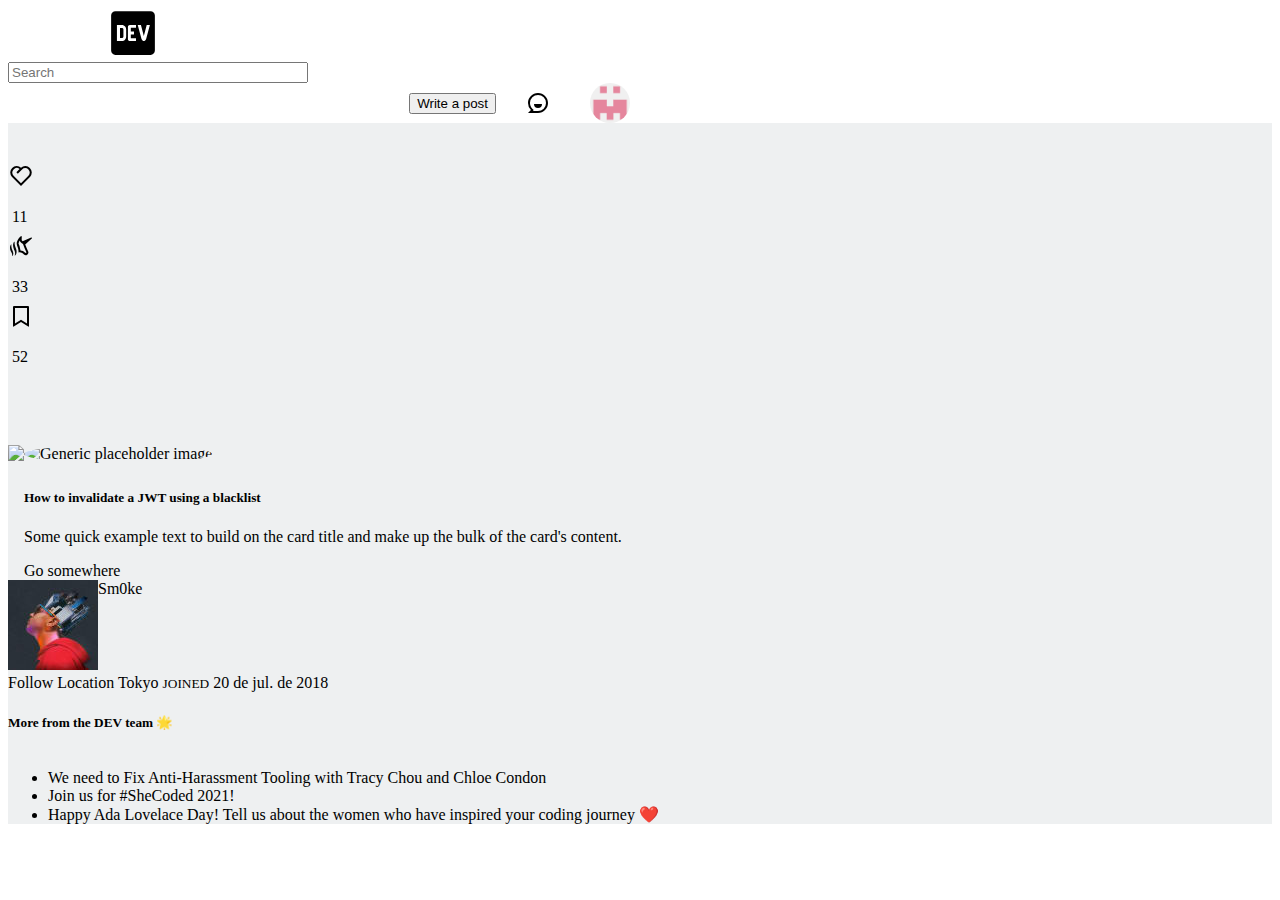
==== post.html @ 74542ca2 "IMPROVEMENT right aside post" ====
<!DOCTYPE html>
<html lang="en">
<head>
    <meta charset="UTF-8">
    <meta name="viewport" content="width=device-width, initial-scale=1.0">
    <link rel="stylesheet" href="https://cdn.jsdelivr.net/npm/bootstrap@4.6.0/dist/css/bootstrap.min.css" integrity="sha384-B0vP5xmATw1+K9KRQjQERJvTumQW0nPEzvF6L/Z6nronJ3oUOFUFpCjEUQouq2+l" crossorigin="anonymous">
    <link rel="stylesheet" href="css/style.css">
    <link  rel="icon"   href="assets/images/favicon.ico" type="image/png" />
    <link rel="stylesheet" href="https://pro.fontawesome.com/releases/v5.10.0/css/all.css" integrity="sha384-AYmEC3Yw5cVb3ZcuHtOA93w35dYTsvhLPVnYs9eStHfGJvOvKxVfELGroGkvsg+p" crossorigin="anonymous"/>
    
    
    <title>Document</title>
</head>
<body>
    <!-- Componente Card-->
    <!--<div class="card" style="width: 18rem;">
        <img src="..." class="card-img-top" alt="...">
        <div class="card-body">
        <h5 class="card-title">Card title</h5>
        <p class="card-text">Some quick example text to build on the card title and make up the bulk of the card's content.</p>
        <a href="#" class="btn btn-primary">Go somewhere</a>
        </div>     
    </div>    

    Componente nav horizontal

<ul class="nav justify-content-end">
    <li class="nav-item">
    <a class="nav-link active" href="#">Active</a>
</li>
<li class="nav-item">
    <a class="nav-link" href="#">Link</a>
</li>
<li class="nav-item">
    <a class="nav-link" href="#">Link</a>
</li>
<li class="nav-item">
    <a class="nav-link disabled" href="#" tabindex="-1" aria-disabled="true">Disabled</a>
</li>
</ul>  

    Para los botones

    <button type="button" class="btn btn-primary btn-lg">Large button</button>

    Para inside_post los hashtag #css #javascript. etc
    
    <span class="badge badge-primary">Primary</span>    
    <span class="badge badge-secondary">Secondary</span>
    <span class="badge badge-success">Success</span>
    <span class="badge badge-danger">Danger</span>


-->
    <header>
        <!-- Image and text -->
        <nav class="navbar navbar-light headercolor p-0">
            <a class="navbar-brand" href="index.html">
                <img src="assets/icons/devIcon.svg" width="50" height="50" class="d-inline-block align-top"  style="margin-left: 100px;" alt="">
            </a>
            <form class="form-inline "  style="margin-right: auto;">
                <input style="width:300px " class="form-control" type="search" placeholder="Search" aria-label="Search">
            </form>
            <form class=" righthead w-50 d-flex a-items-center jc-flex-end">
                <button type="button" class="btn btn-primary">Write a post</button><i class="fas fa-search mr-20" id="search-icon"></i>
                <img src="assets/icons/notifications.svg" class="mr-20" alt="">
                <i class="far fa-bell mr-20"></i>
                <img id="user-nav-img" class="b-radius-100 mr-20" src="assets/images/usuarioLogNav.webp" alt="" style="height: 40px; ">
                
            </form>
        </nav>
    </header>

    <div class="container-fluid bgcolor">
        <div class="row">

            <!--Left aside-->
            <div class=" d-none d-md-block  col-12  col-md-1 p-lg-3  bordercolor" id="left-aside2">
                <div class="card">   
                    <div class="card-body heart">
                        <img src="assets/icons/heart.svg">
                        <p style="margin-left: 3px;">11</p>
                    </div>
                    <div class="card-body unicorn">
                        <img src="assets/icons/unicorn.svg">
                        <p style="margin-left: 3px;">33</p>
                    </div>
                    <div class="card-body saved">
                        <img src="assets/icons/saved.svg">
                        <p style="margin-left: 3px;">52</p>
                    </div>
                    <div class="card-body dots">
                        <i class="fas fa-ellipsis-h"></i> 
                    </div>
                </div>
                
            </div>
            <!--END Left aside-->

            <!--Main-->
            <main class="col-12 col-md-9 col-lg-6 p-0" id="main">

                <div class="col-12 p-0">
                    <!--Top Nav-->

                    <!--END Top Nav-->

                    <!--CARDS-->
                    <a href="post.html">
                        <div class="col-12 d-flex p-0 p-md-2">
                            <div class="card d-flex w-100">
                                <img src="https://picsum.photos/200" class="card-img-top" style="max-height: 350px;">
                                <div class="card-body">
                                
                                        <div class="media mb-2">
                                            <img src="https://picsum.photos/seed/picsum/200/300" class="mr-2" alt="Generic placeholder image" style="width: 35px; height: 35px; border-radius: 50%;">
                                            <div class="media-body">
                                            <span style=" font-size: 0.02rem; display: block; margin-bottom: 5px;">Media heading</span>
                                            <span style=" font-size: 0.02rem; display: block; margin-bottom: 5px;">Media heading</span>
                                            <!-- <span style="margin-bottom: 5px;">Media heading</span>
                                            <p style=" font-size: 0.3rem;">Media heading</p> -->
                                            
                                            </div>
                                        </div>
                                    
                                    <h5 class="card-title">How to invalidate a JWT using a blacklist</h5>
                                    <p class="card-text">Some quick example text to build on the card title and make up the bulk of the card's content.</p>
                                    <a href="#" class="btn btn-primary">Go somewhere</a>
                                </div>     
                            </div>    
                        </div>
                    </a>
                    <!--END CARDS-->
                </div>

            </main>
            <!--ENDMain-->

            <!--Right aside-->
            <div class="pt-3 d-none d-lg-block col-lg-4" id="rightAside2">
                <div class="card rounded-sm">
                    <div class="bg-dark p-3 rounded-top"></div>
                    <div class="card-header">
                        <a class="d-flex">
                            <span class="mr-2 mb-4"> <img src="assets/images/usuarioPic.jpg" class="rounded-circle mw-100 mb-1" alt=""></span>
                            <span>Sm0ke</span> 
                        </a>
                    </div>
                    <div class="card-body">
                        <a href="#" class="btn btn-follow btn-md btn-block mb-2">Follow</a>
                        <span class="card-text d-block">Location</span>
                        <span class="card-text d-block">Tokyo</span>
                        <span class="card-text d-block"><small>JOINED</small></span>
                        <span class="card-text d-block">20 de jul. de 2018</span>
                    </div>
                </div>
                <div class="card mt-3">
                    <div class="card-header d-flex justify-content-between"> <h5 class="font-weight-bold">More from the DEV team 🌟</h5></div>
                    <div class="card-body pl-0 pr-0">
                        <ul class="list-group list-group-flush">
                            <li class="list-group-item">We need to Fix Anti-Harassment Tooling with Tracy Chou and Chloe Condon</li>
                            <li class="list-group-item">Join us for #SheCoded 2021!</li>
                            <li class="list-group-item">Happy Ada Lovelace Day! Tell us about the women who have inspired your coding journey ❤️</li>
                        </ul>
                    </div>
                    
                </div>
            </div>
            
            <!--END Right aside-->

        </div>
        

    </div>

    <script src="https://code.jquery.com/jquery-3.5.1.slim.min.js" integrity="sha384-DfXdz2htPH0lsSSs5nCTpuj/zy4C+OGpamoFVy38MVBnE+IbbVYUew+OrCXaRkfj" crossorigin="anonymous"></script>
    <script src="https://cdn.jsdelivr.net/npm/bootstrap@4.6.0/dist/js/bootstrap.bundle.min.js" integrity="sha384-Piv4xVNRyMGpqkS2by6br4gNJ7DXjqk09RmUpJ8jgGtD7zP9yug3goQfGII0yAns" crossorigin="anonymous"></script>
</body>
</html>
---- css/style.css ----
a {
  text-decoration: none;
  color: black;
}

a:hover {
  text-decoration: none;
  color: black;
}

.d-flex {
  display: -webkit-box;
  display: -ms-flexbox;
  display: flex;
}

.w-50 {
  width: 50%;
}

.a-items-center {
  -webkit-box-align: center;
      -ms-flex-align: center;
          align-items: center;
}

.jc-flex-end {
  -webkit-box-pack: end;
      -ms-flex-pack: end;
          justify-content: flex-end;
}

.b-radius-100 {
  border-radius: 100%;
}

#rightAside .card .right-boxes {
  background-color: #F9FAFA;
}

#rightAside .card .right-boxes .card-img {
  height: 115px;
  width: 115px;
}

.righthead {
  padding-right: 150px;
}

.righthead i {
  cursor: pointer;
  font-size: 25px;
  margin: 0 10px;
}

.righthead img {
  cursor: pointer;
  margin: 0 10px;
}

.headercolor {
  background-color: white;
}

.bgcolor {
  background: #EEF0F1;
}

.bordercolor {
  border: 1px solid #EEF0F1;
}

#left-aside .card {
  background-color: #EEF0F1;
  border: 1px solid #EEF0F1;
  margin-top: 40px;
}

#left-aside .card .card-body {
  padding: 0%;
}

#left-aside .card .card-body p {
  color: #323EBE;
  font-size: 1.5rem;
  margin-left: 20px;
}

#left-aside .list-group-item-action:hover {
  color: #3B49DF;
  border-radius: 7px;
  background-color: #E2E4E6;
}

#left-aside2 .card {
  margin-top: 40px;
  background-color: #EEF0F1;
  border-color: #EEF0F1;
}

#left-aside2 .card .card-body {
  height: 70px;
}

#left-aside2 .card .heart {
  margin-left: auto;
}

#left-aside2 .card .heart img:hover {
  color: red;
  border-radius: 50%;
  border-radius: 10px solid #cf5069;
  background-color: #cf5069;
  cursor: pointer;
}

#left-aside2 .card .unicorn {
  margin-left: auto;
}

#left-aside2 .card .unicorn img:hover {
  border-radius: 50%;
  background: -webkit-gradient(linear, left top, right top, from(#f4f4f4), color-stop(0%, rgba(33, 252, 223, 0.482528)));
  background: linear-gradient(90deg, #f4f4f4 0%, rgba(33, 252, 223, 0.482528) 0%);
  cursor: pointer;
}

#left-aside2 .card .saved {
  margin-left: auto;
}

#left-aside2 .card .saved img:hover {
  border-radius: 50%;
  background: -webkit-gradient(linear, left top, right top, from(#f4f4f4), color-stop(0%, rgba(33, 104, 252, 0.482528)));
  background: linear-gradient(90deg, #f4f4f4 0%, rgba(33, 104, 252, 0.482528) 0%);
  cursor: pointer;
}

#left-aside2 .card .dots {
  margin-left: auto;
  margin-right: 5px;
}

#left-aside2 .card .dots i:hover {
  border-radius: 50%;
  background: -webkit-gradient(linear, left top, right top, from(#f4f4f4), color-stop(0%, rgba(30, 36, 48, 0.266842)));
  background: linear-gradient(90deg, #f4f4f4 0%, rgba(30, 36, 48, 0.266842) 0%);
  cursor: pointer;
}
/*# sourceMappingURL=style.css.map */
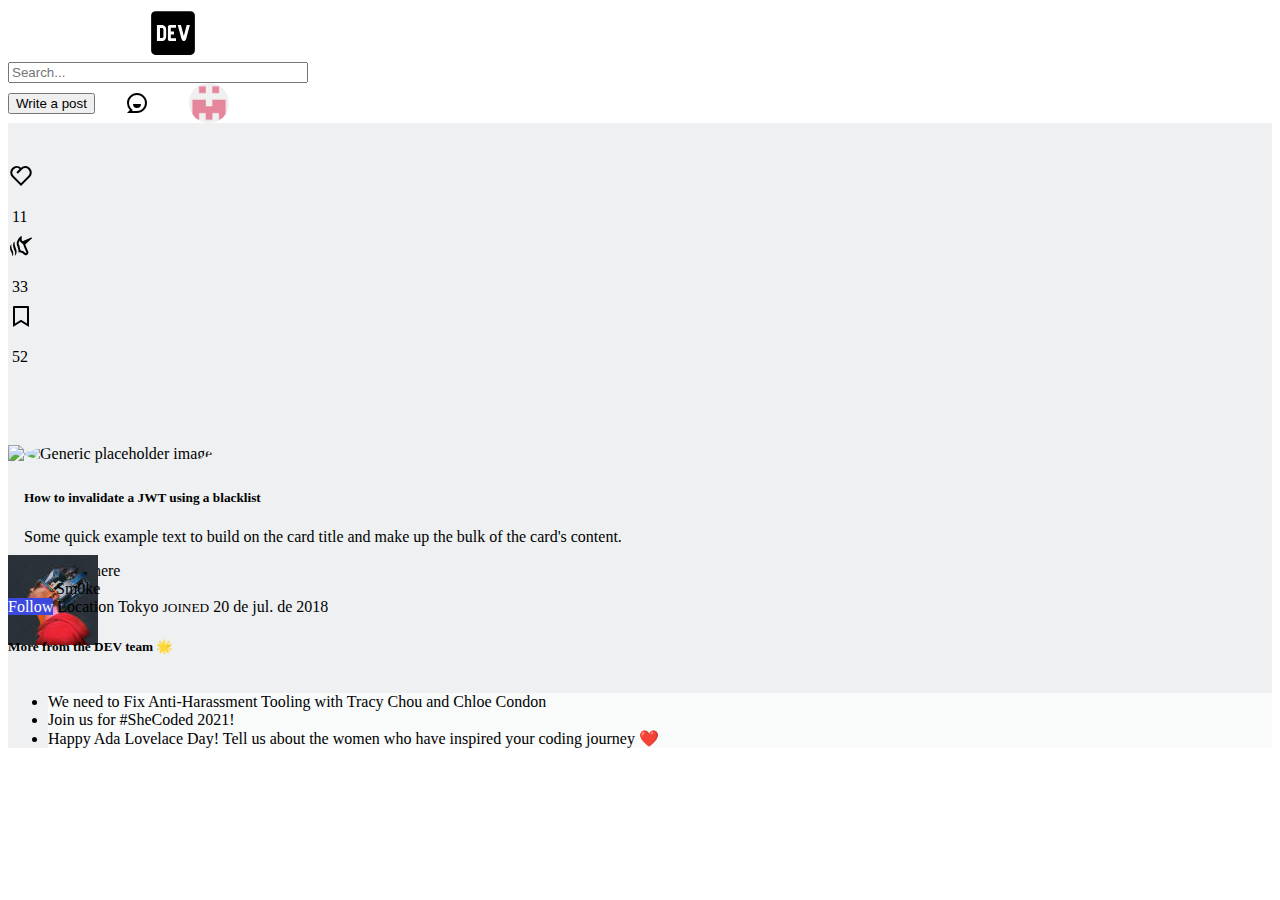
==== commit c3986a60: "Se corrigen margenes del navbar, tamaños del main y asides" ====
--- a/post.html
+++ b/post.html
@@ -9,63 +9,25 @@
     <link rel="stylesheet" href="https://pro.fontawesome.com/releases/v5.10.0/css/all.css" integrity="sha384-AYmEC3Yw5cVb3ZcuHtOA93w35dYTsvhLPVnYs9eStHfGJvOvKxVfELGroGkvsg+p" crossorigin="anonymous"/>
     
     
-    <title>Document</title>
+    <title>DEV Community 🧑‍💻👩‍💻</title>
 </head>
 <body>
-    <!-- Componente Card-->
-    <!--<div class="card" style="width: 18rem;">
-        <img src="..." class="card-img-top" alt="...">
-        <div class="card-body">
-        <h5 class="card-title">Card title</h5>
-        <p class="card-text">Some quick example text to build on the card title and make up the bulk of the card's content.</p>
-        <a href="#" class="btn btn-primary">Go somewhere</a>
-        </div>     
-    </div>    
 
-    Componente nav horizontal
-
-<ul class="nav justify-content-end">
-    <li class="nav-item">
-    <a class="nav-link active" href="#">Active</a>
-</li>
-<li class="nav-item">
-    <a class="nav-link" href="#">Link</a>
-</li>
-<li class="nav-item">
-    <a class="nav-link" href="#">Link</a>
-</li>
-<li class="nav-item">
-    <a class="nav-link disabled" href="#" tabindex="-1" aria-disabled="true">Disabled</a>
-</li>
-</ul>  
-
-    Para los botones
-
-    <button type="button" class="btn btn-primary btn-lg">Large button</button>
-
-    Para inside_post los hashtag #css #javascript. etc
-    
-    <span class="badge badge-primary">Primary</span>    
-    <span class="badge badge-secondary">Secondary</span>
-    <span class="badge badge-success">Success</span>
-    <span class="badge badge-danger">Danger</span>
-
-
--->
     <header>
         <!-- Image and text -->
         <nav class="navbar navbar-light headercolor p-0">
             <a class="navbar-brand" href="index.html">
-                <img src="assets/icons/devIcon.svg" width="50" height="50" class="d-inline-block align-top"  style="margin-left: 100px;" alt="">
+                <i class="fas fa-bars mt-3 ml-3 mr-3 d-md-none"></i>
+                <img src="assets/icons/devIcon.svg" width="50" height="50" class="d-inline-block align-top" alt="">
             </a>
-            <form class="form-inline "  style="margin-right: auto;">
-                <input style="width:300px " class="form-control" type="search" placeholder="Search" aria-label="Search">
+            <form class="form-inline mr-auto d-none d-md-block">
+                <input  class="form-control" style="width: 300px;" type="search" placeholder="Search..." aria-label="Search">
             </form>
-            <form class=" righthead w-50 d-flex a-items-center jc-flex-end">
-                <button type="button" class="btn btn-primary">Write a post</button><i class="fas fa-search mr-20" id="search-icon"></i>
+            <form class=" righthead d-flex a-items-center">
+                <button type="button" class="btn btn-primary d-none d-md-block">Write a post</button><i class="fas fa-search  d-md-none mr-20" id="search-icon"></i>
                 <img src="assets/icons/notifications.svg" class="mr-20" alt="">
                 <i class="far fa-bell mr-20"></i>
-                <img id="user-nav-img" class="b-radius-100 mr-20" src="assets/images/usuarioLogNav.webp" alt="" style="height: 40px; ">
+                <img id="user-nav-img" class="b-radius-100 mr-20" src="assets/images/usuarioLogNav.webp" alt="" style="height: 40px;">
                 
             </form>
         </nav>
@@ -75,7 +37,7 @@
         <div class="row">
 
             <!--Left aside-->
-            <div class=" d-none d-md-block  col-12  col-md-1 p-lg-3  bordercolor" id="left-aside2">
+            <div class=" d-none d-md-block  col-12  text-right col-md-1 offset-lg-1 p-lg-2  bordercolor" id="left-aside2">
                 <div class="card">   
                     <div class="card-body heart">
                         <img src="assets/icons/heart.svg">
@@ -137,7 +99,7 @@
             <!--ENDMain-->
 
             <!--Right aside-->
-            <div class="pt-3 d-none d-lg-block col-lg-4" id="rightAside2">
+            <div class="pt-3 d-none d-lg-block col-lg-3" id="rightAside2">
                 <div class="card rounded-sm">
                     <div class="bg-dark p-3 rounded-top"></div>
                     <div class="card-header">
--- a/css/style.css
+++ b/css/style.css
@@ -34,17 +34,82 @@
   border-radius: 100%;
 }
 
-#rightAside .card .right-boxes {
+#rightAside {
+  max-width: 333px;
+}
+
+#rightAside .card .h-hover:hover {
+  color: #3B49DF;
+}
+
+#rightAside .card .card-header {
   background-color: #F9FAFA;
 }
 
-#rightAside .card .right-boxes .card-img {
-  height: 115px;
-  width: 115px;
-}
-
-.righthead {
-  padding-right: 150px;
+#rightAside .card .card-header a:hover {
+  color: #3B49DF;
+  background-color: white;
+}
+
+#rightAside .card .card-body ul li {
+  background-color: #F9FAFA;
+}
+
+#rightAside .card .card-body ul li:hover {
+  color: #3B49DF;
+  background-color: white;
+}
+
+#rightAside .card .card-body ul li span {
+  font-size: smaller;
+  display: block;
+  margin-top: 3px;
+}
+
+#rightAside .card .card-body ul li span button {
+  background-color: #3B49DF;
+  border-color: #3B49DF;
+  color: #F9FAFA;
+  border-radius: 5px;
+  font-size: 0.875rem;
+}
+
+#rightAside .card .btn-share {
+  background-color: #3B49DF;
+  color: white;
+}
+
+#rightAside .card .btn-see {
+  background-color: #D2D6DB;
+}
+
+#rightAside .card .card-footer {
+  background-color: #F9FAFA;
+}
+
+#rightAside2 .card .card-header {
+  border-bottom: 0px;
+}
+
+#rightAside2 .card .card-header a span:nth-child(1) {
+  width: 48px;
+  height: 32px;
+  margin-top: -25px;
+}
+
+#rightAside2 .card .card-body ul li {
+  background-color: #F9FAFA;
+}
+
+#rightAside2 .card .card-body ul li:hover {
+  color: #3B49DF;
+  background-color: white;
+}
+
+#rightAside2 .card .card-body .btn-follow {
+  background-color: #3B49DF;
+  color: white;
+  margin-top: -25px;
 }
 
 .righthead i {
@@ -60,6 +125,33 @@
 
 .headercolor {
   background-color: white;
+}
+
+@media only screen and (min-width: 1024px) {
+  header nav a img {
+    margin-left: 70px;
+  }
+  header nav form.righthead {
+    padding-right: 30px;
+  }
+}
+
+@media only screen and (min-width: 1200px) {
+  header nav a img {
+    margin-left: 140px;
+  }
+  header nav form.righthead {
+    margin-right: 100px;
+  }
+}
+
+@media only screen and (min-width: 1500px) {
+  header nav a img {
+    margin-left: 190px;
+  }
+  header nav form.righthead {
+    margin-right: 190px;
+  }
 }
 
 .bgcolor {
@@ -147,4 +239,64 @@
   background: linear-gradient(90deg, #f4f4f4 0%, rgba(30, 36, 48, 0.266842) 0%);
   cursor: pointer;
 }
+
+footer {
+  padding: 100px 0px;
+  margin-top: 20px;
+  display: none;
+  background-color: #D8DBDF;
+  position: relative;
+  -webkit-box-sizing: border-box;
+          box-sizing: border-box;
+  text-align: center;
+  font-family: -apple-system, BlinkMacSystemFont, 'Segoe UI', Roboto, Helvetica, Arial, sans-serif, 'Apple Color Emoji', 'Segoe UI Emoji', 'Segoe UI Symbol';
+}
+
+footer div {
+  display: -webkit-box;
+  display: -ms-flexbox;
+  display: flex;
+  -webkit-box-orient: horizontal;
+  -webkit-box-direction: normal;
+      -ms-flex-direction: row;
+          flex-direction: row;
+  -webkit-box-pack: center;
+      -ms-flex-pack: center;
+          justify-content: center;
+}
+
+footer div a {
+  color: #363D44;
+  margin: 3px 6px;
+  text-decoration: none;
+}
+
+footer div p {
+  color: #4D5760;
+}
+
+footer div p b {
+  color: #363D44;
+}
+
+.footer-nav {
+  color: black;
+  font-size: 18px;
+  margin: 0 auto;
+}
+
+.footer-social-media {
+  padding-top: 20px;
+}
+
+.footer-social-media svg:hover {
+  fill: #4D5760;
+}
+
+.perezoso {
+  position: absolute;
+  width: 52px;
+  top: -2px;
+  right: 38px;
+}
 /*# sourceMappingURL=style.css.map */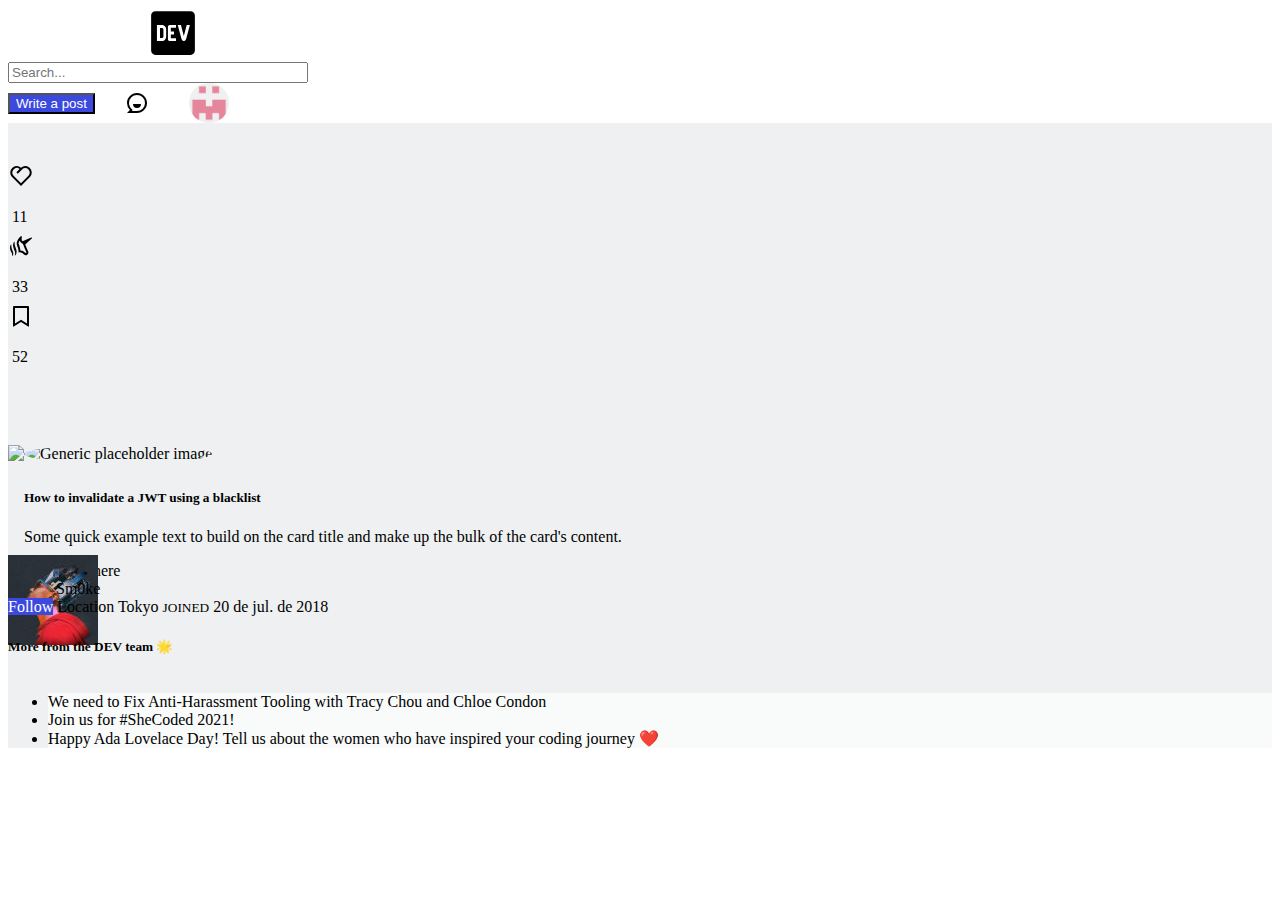
==== commit 7266d041: "ADD footer y estilos" ====
--- a/post.html
+++ b/post.html
@@ -135,6 +135,45 @@
         
 
     </div>
+    <footer>
+        <div id="first-div">
+            <a href="">Home</a>
+            <a href="">Reading List</a>
+            <a href="">Listings</a>
+            <a href="">Podcasts</a>
+            <a href="">Videos</a>
+            <a href="">Tags</a>
+            <a href="">Code of Conduct</a>
+            <a href="">FAQ</a>
+        </div>
+        <div>
+            <a href="">DEV Shop</a>
+            <a href="">Sponsors</a>
+            <a href="">About</a>
+            <a href="">Privacy policy</a>
+            <a href="">Terms of use</a>
+            <a href="">Contact</a>
+            <a href="">Write a post</a>
+        </div> <!--Social media seccion-->
+        <div class="social-media">
+            <img src="assets/icons/twitter.svg" alt="">
+            <img src="assets/icons/facebook.svg" alt="">
+            <img src="assets/icons/github.svg" alt="">
+            <img src="assets/icons/instagram.svg" alt="">
+            <img src="assets/icons/twitch.svg" alt="">
+        </div>
+        <div>
+            <p><b>DEV Community</b> – A constructive and inclusive social network for software developers. With you every step of your journey.</p>
+        </div>
+        <div>
+            <p>Built on <b>Forem</b> — the <b>open source</b> software that powers <b>DEV</b> and other inclusive communities.</p>
+        </div>
+        <div><p>Made with love and <b>Ruby on Rails</b>. DEV Community © 2016 - 2021.</p></div>
+        <div> <!--Imagenes del footer-->
+            <img src="assets/images/hojita.svg" alt="">
+        </div>
+        <img class="perezoso" src="assets/images/footerPerezoso.png" alt="">
+    </footer>
 
     <script src="https://code.jquery.com/jquery-3.5.1.slim.min.js" integrity="sha384-DfXdz2htPH0lsSSs5nCTpuj/zy4C+OGpamoFVy38MVBnE+IbbVYUew+OrCXaRkfj" crossorigin="anonymous"></script>
     <script src="https://cdn.jsdelivr.net/npm/bootstrap@4.6.0/dist/js/bootstrap.bundle.min.js" integrity="sha384-Piv4xVNRyMGpqkS2by6br4gNJ7DXjqk09RmUpJ8jgGtD7zP9yug3goQfGII0yAns" crossorigin="anonymous"></script>
--- a/css/style.css
+++ b/css/style.css
@@ -79,8 +79,16 @@
   color: white;
 }
 
+#rightAside .card .btn-share:hover {
+  background-color: #323EBE;
+}
+
 #rightAside .card .btn-see {
   background-color: #D2D6DB;
+}
+
+#rightAside .card .btn-see:hover {
+  background-color: #a2acb4;
 }
 
 #rightAside .card .card-footer {
@@ -110,6 +118,15 @@
   background-color: #3B49DF;
   color: white;
   margin-top: -25px;
+}
+
+.righthead button {
+  background-color: #3B49DF;
+  color: white;
+}
+
+.righthead button:hover {
+  background-color: #323EBE;
 }
 
 .righthead i {
@@ -238,6 +255,48 @@
   background: -webkit-gradient(linear, left top, right top, from(#f4f4f4), color-stop(0%, rgba(30, 36, 48, 0.266842)));
   background: linear-gradient(90deg, #f4f4f4 0%, rgba(30, 36, 48, 0.266842) 0%);
   cursor: pointer;
+}
+
+.select-button {
+  width: 80px;
+  height: 40px;
+  font-size: 1rem;
+  border-radius: 5px;
+  border: solid 1px lightgray;
+  padding: 5px;
+}
+
+#second-navbar {
+  width: 1000px;
+  color: #4D5760;
+}
+
+#second-navbar button {
+  margin: 0px 3px;
+  border: none;
+  width: 60px;
+  height: 40px;
+  border-radius: 5px 5px 0px 0px;
+  font-size: 1rem;
+  -webkit-transition-duration: 0.5s;
+          transition-duration: 0.5s;
+}
+
+#second-navbar button:first-child {
+  border-bottom: solid 3px #323EBE;
+}
+
+#second-navbar button:first-child:hover {
+  border-bottom: solid 3px #323EBE;
+}
+
+#second-navbar button:hover {
+  color: black;
+  background-color: #E1D3FF;
+  cursor: pointer;
+  -webkit-transition-duration: 0.5s;
+          transition-duration: 0.5s;
+  color: #323EBE;
 }
 
 footer {
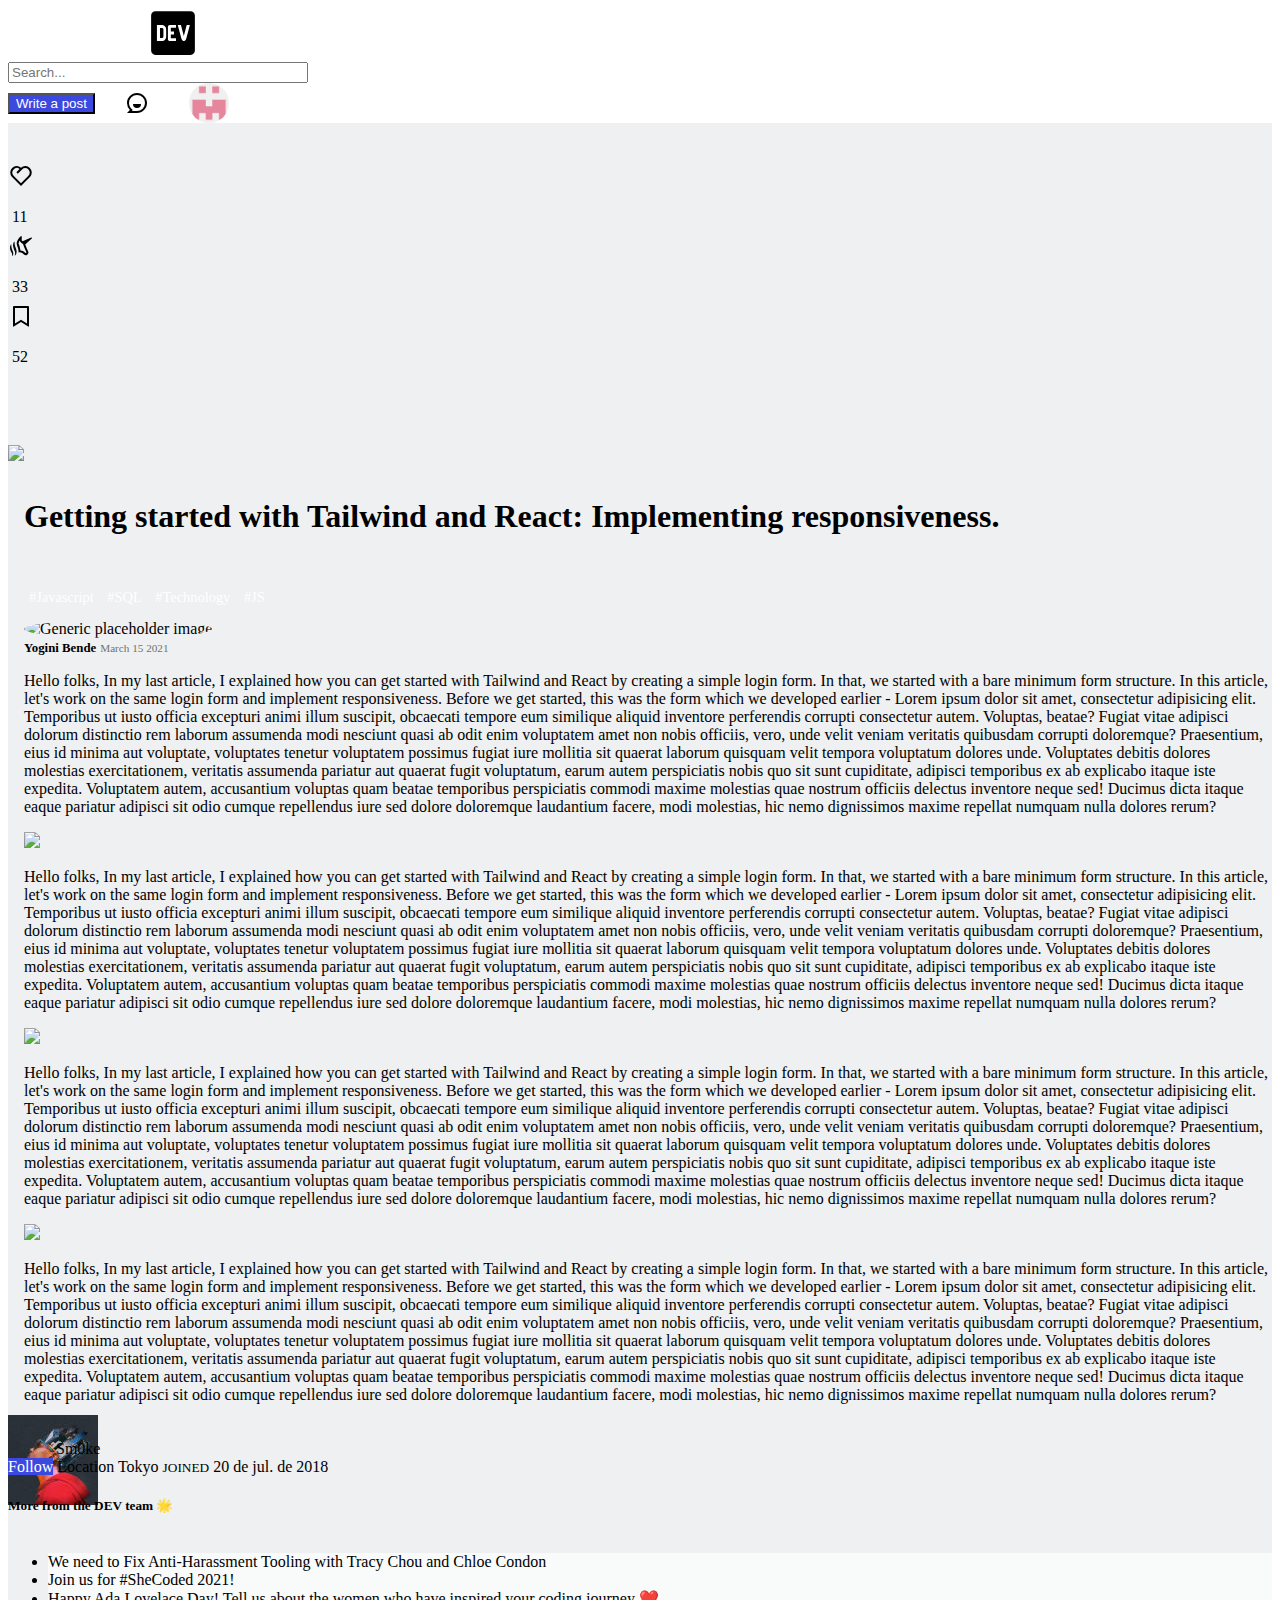
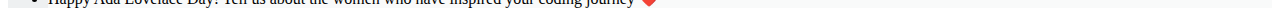
==== commit 41bd5e7c: "Se agregan cambios restantes del card" ====
--- a/post.html
+++ b/post.html
@@ -71,27 +71,70 @@
                     <a href="post.html">
                         <div class="col-12 d-flex p-0 p-md-2">
                             <div class="card d-flex w-100">
-                                <img src="https://picsum.photos/200" class="card-img-top" style="max-height: 350px;">
+                                <img src="https://picsum.photos/800/350" class="card-img-top" style="max-height: 350px;">
                                 <div class="card-body">
                                 
-                                        <div class="media mb-2">
-                                            <img src="https://picsum.photos/seed/picsum/200/300" class="mr-2" alt="Generic placeholder image" style="width: 35px; height: 35px; border-radius: 50%;">
-                                            <div class="media-body">
-                                            <span style=" font-size: 0.02rem; display: block; margin-bottom: 5px;">Media heading</span>
-                                            <span style=" font-size: 0.02rem; display: block; margin-bottom: 5px;">Media heading</span>
-                                            <!-- <span style="margin-bottom: 5px;">Media heading</span>
-                                            <p style=" font-size: 0.3rem;">Media heading</p> -->
+                                        
+                                    
+                                    <h5 class="card-title pl-5" style="font-size: 2rem;"><b>Getting started with Tailwind and React: Implementing responsiveness.</b></h5>
+                                    <p class="card-text gray-text pl-5" style="font-size: 0.9rem;"><span class="tag-button bg-danger">#Javascript</span> <span class="tag-button bg-dark">#SQL</span> <span class="tag-button bg-success">#Technology</span> <span class="tag-button bg-warning">#JS</span></p>
+
+                                    <div class="media mb-2">
+                                        <img src="https://picsum.photos/seed/picsum/200/300" class="mr-2" alt="Generic placeholder image" style="width: 35px; height: 35px; border-radius: 50%;">
+                                        <div class="media-body">
+                                            <span style=" font-size: 0.8rem;; margin-bottom: 4px;"><b>Yogini Bende</b></span>
+                                            <span class="gray-text" style=" font-size: 0.7rem;  margin-bottom: 5px;">March 15 2021</span>
+
+                                            <p class="mt-5 d-flex text-justify">
+                                                Hello folks,
+
+                                                In my last article, I explained how you can get started with Tailwind and React by creating a simple login form. In that, we started with a bare minimum form structure. In this article, let's work on the same login form and implement responsiveness.
+
+                                                Before we get started, this was the form which we developed earlier -
+                                                Lorem ipsum dolor sit amet, consectetur adipisicing elit. Temporibus ut iusto officia excepturi animi illum suscipit, obcaecati tempore eum similique aliquid inventore perferendis corrupti consectetur autem. Voluptas, beatae? Fugiat vitae adipisci dolorum distinctio rem laborum assumenda modi nesciunt quasi ab odit enim voluptatem amet non nobis officiis, vero, unde velit veniam veritatis quibusdam corrupti doloremque? Praesentium, eius id minima aut voluptate, voluptates tenetur voluptatem possimus fugiat iure mollitia sit quaerat laborum quisquam velit tempora voluptatum dolores unde. Voluptates debitis dolores molestias exercitationem, veritatis assumenda pariatur aut quaerat fugit voluptatum, earum autem perspiciatis nobis quo sit sunt cupiditate, adipisci temporibus ex ab explicabo itaque iste expedita. Voluptatem autem, accusantium voluptas quam beatae temporibus perspiciatis commodi maxime molestias quae nostrum officiis delectus inventore neque sed! Ducimus dicta itaque eaque pariatur adipisci sit odio cumque repellendus iure sed dolore doloremque laudantium facere, modi molestias, hic nemo dignissimos maxime repellat numquam nulla dolores rerum?
+                                            </p>
+                                            <img src="https://picsum.photos/800/351" class="card-img-top" style="max-height: 350px;">
+
+                                            <p class="mt-5 d-flex text-justify">
+                                                Hello folks,
+
+                                                In my last article, I explained how you can get started with Tailwind and React by creating a simple login form. In that, we started with a bare minimum form structure. In this article, let's work on the same login form and implement responsiveness.
+
+                                                Before we get started, this was the form which we developed earlier -
+                                                Lorem ipsum dolor sit amet, consectetur adipisicing elit. Temporibus ut iusto officia excepturi animi illum suscipit, obcaecati tempore eum similique aliquid inventore perferendis corrupti consectetur autem. Voluptas, beatae? Fugiat vitae adipisci dolorum distinctio rem laborum assumenda modi nesciunt quasi ab odit enim voluptatem amet non nobis officiis, vero, unde velit veniam veritatis quibusdam corrupti doloremque? Praesentium, eius id minima aut voluptate, voluptates tenetur voluptatem possimus fugiat iure mollitia sit quaerat laborum quisquam velit tempora voluptatum dolores unde. Voluptates debitis dolores molestias exercitationem, veritatis assumenda pariatur aut quaerat fugit voluptatum, earum autem perspiciatis nobis quo sit sunt cupiditate, adipisci temporibus ex ab explicabo itaque iste expedita. Voluptatem autem, accusantium voluptas quam beatae temporibus perspiciatis commodi maxime molestias quae nostrum officiis delectus inventore neque sed! Ducimus dicta itaque eaque pariatur adipisci sit odio cumque repellendus iure sed dolore doloremque laudantium facere, modi molestias, hic nemo dignissimos maxime repellat numquam nulla dolores rerum?
+                                            </p>
+                                            <img src="https://picsum.photos/800/352" class="card-img-top" style="max-height: 350px;">
+
+                                            <p class="mt-5 d-flex text-justify">
+                                                Hello folks,
+
+                                                In my last article, I explained how you can get started with Tailwind and React by creating a simple login form. In that, we started with a bare minimum form structure. In this article, let's work on the same login form and implement responsiveness.
+
+                                                Before we get started, this was the form which we developed earlier -
+                                                Lorem ipsum dolor sit amet, consectetur adipisicing elit. Temporibus ut iusto officia excepturi animi illum suscipit, obcaecati tempore eum similique aliquid inventore perferendis corrupti consectetur autem. Voluptas, beatae? Fugiat vitae adipisci dolorum distinctio rem laborum assumenda modi nesciunt quasi ab odit enim voluptatem amet non nobis officiis, vero, unde velit veniam veritatis quibusdam corrupti doloremque? Praesentium, eius id minima aut voluptate, voluptates tenetur voluptatem possimus fugiat iure mollitia sit quaerat laborum quisquam velit tempora voluptatum dolores unde. Voluptates debitis dolores molestias exercitationem, veritatis assumenda pariatur aut quaerat fugit voluptatum, earum autem perspiciatis nobis quo sit sunt cupiditate, adipisci temporibus ex ab explicabo itaque iste expedita. Voluptatem autem, accusantium voluptas quam beatae temporibus perspiciatis commodi maxime molestias quae nostrum officiis delectus inventore neque sed! Ducimus dicta itaque eaque pariatur adipisci sit odio cumque repellendus iure sed dolore doloremque laudantium facere, modi molestias, hic nemo dignissimos maxime repellat numquam nulla dolores rerum?
+                                            </p>
+                                            <img src="https://picsum.photos/800/354" class="card-img-top" style="max-height: 350px;">
+
+                                            <p class="mt-5 d-flex text-justify">
+                                                Hello folks,
+
+                                                In my last article, I explained how you can get started with Tailwind and React by creating a simple login form. In that, we started with a bare minimum form structure. In this article, let's work on the same login form and implement responsiveness.
+
+                                                Before we get started, this was the form which we developed earlier -
+                                                Lorem ipsum dolor sit amet, consectetur adipisicing elit. Temporibus ut iusto officia excepturi animi illum suscipit, obcaecati tempore eum similique aliquid inventore perferendis corrupti consectetur autem. Voluptas, beatae? Fugiat vitae adipisci dolorum distinctio rem laborum assumenda modi nesciunt quasi ab odit enim voluptatem amet non nobis officiis, vero, unde velit veniam veritatis quibusdam corrupti doloremque? Praesentium, eius id minima aut voluptate, voluptates tenetur voluptatem possimus fugiat iure mollitia sit quaerat laborum quisquam velit tempora voluptatum dolores unde. Voluptates debitis dolores molestias exercitationem, veritatis assumenda pariatur aut quaerat fugit voluptatum, earum autem perspiciatis nobis quo sit sunt cupiditate, adipisci temporibus ex ab explicabo itaque iste expedita. Voluptatem autem, accusantium voluptas quam beatae temporibus perspiciatis commodi maxime molestias quae nostrum officiis delectus inventore neque sed! Ducimus dicta itaque eaque pariatur adipisci sit odio cumque repellendus iure sed dolore doloremque laudantium facere, modi molestias, hic nemo dignissimos maxime repellat numquam nulla dolores rerum?
+                                            </p>
+                                            <img src="https://picsum.photos/800/349" class="card-img-top" style="max-height: 350px;">
                                             
-                                            </div>
+                                           
+                                            
                                         </div>
-                                    
-                                    <h5 class="card-title">How to invalidate a JWT using a blacklist</h5>
-                                    <p class="card-text">Some quick example text to build on the card title and make up the bulk of the card's content.</p>
-                                    <a href="#" class="btn btn-primary">Go somewhere</a>
+                                    </div>
+
                                 </div>     
                             </div>    
                         </div>
                     </a>
+
                     <!--END CARDS-->
                 </div>
 
@@ -135,45 +178,6 @@
         
 
     </div>
-    <footer>
-        <div id="first-div">
-            <a href="">Home</a>
-            <a href="">Reading List</a>
-            <a href="">Listings</a>
-            <a href="">Podcasts</a>
-            <a href="">Videos</a>
-            <a href="">Tags</a>
-            <a href="">Code of Conduct</a>
-            <a href="">FAQ</a>
-        </div>
-        <div>
-            <a href="">DEV Shop</a>
-            <a href="">Sponsors</a>
-            <a href="">About</a>
-            <a href="">Privacy policy</a>
-            <a href="">Terms of use</a>
-            <a href="">Contact</a>
-            <a href="">Write a post</a>
-        </div> <!--Social media seccion-->
-        <div class="social-media">
-            <img src="assets/icons/twitter.svg" alt="">
-            <img src="assets/icons/facebook.svg" alt="">
-            <img src="assets/icons/github.svg" alt="">
-            <img src="assets/icons/instagram.svg" alt="">
-            <img src="assets/icons/twitch.svg" alt="">
-        </div>
-        <div>
-            <p><b>DEV Community</b> – A constructive and inclusive social network for software developers. With you every step of your journey.</p>
-        </div>
-        <div>
-            <p>Built on <b>Forem</b> — the <b>open source</b> software that powers <b>DEV</b> and other inclusive communities.</p>
-        </div>
-        <div><p>Made with love and <b>Ruby on Rails</b>. DEV Community © 2016 - 2021.</p></div>
-        <div> <!--Imagenes del footer-->
-            <img src="assets/images/hojita.svg" alt="">
-        </div>
-        <img class="perezoso" src="assets/images/footerPerezoso.png" alt="">
-    </footer>
 
     <script src="https://code.jquery.com/jquery-3.5.1.slim.min.js" integrity="sha384-DfXdz2htPH0lsSSs5nCTpuj/zy4C+OGpamoFVy38MVBnE+IbbVYUew+OrCXaRkfj" crossorigin="anonymous"></script>
     <script src="https://cdn.jsdelivr.net/npm/bootstrap@4.6.0/dist/js/bootstrap.bundle.min.js" integrity="sha384-Piv4xVNRyMGpqkS2by6br4gNJ7DXjqk09RmUpJ8jgGtD7zP9yug3goQfGII0yAns" crossorigin="anonymous"></script>
--- a/css/style.css
+++ b/css/style.css
@@ -297,6 +297,31 @@
   -webkit-transition-duration: 0.5s;
           transition-duration: 0.5s;
   color: #323EBE;
+}
+
+.gray-text {
+  color: #727272;
+}
+
+.btn-save {
+  background-color: #cfcece;
+  border: none;
+  border-radius: 5px;
+  width: 60px;
+  height: 35px;
+  color: #666666;
+  font-size: 0.9rem;
+  cursor: pointer;
+}
+
+.btn-save:hover {
+  background-color: #b8b8b8;
+}
+
+.tag-button {
+  border-radius: 5px;
+  color: white;
+  padding: 5px;
 }
 
 footer {
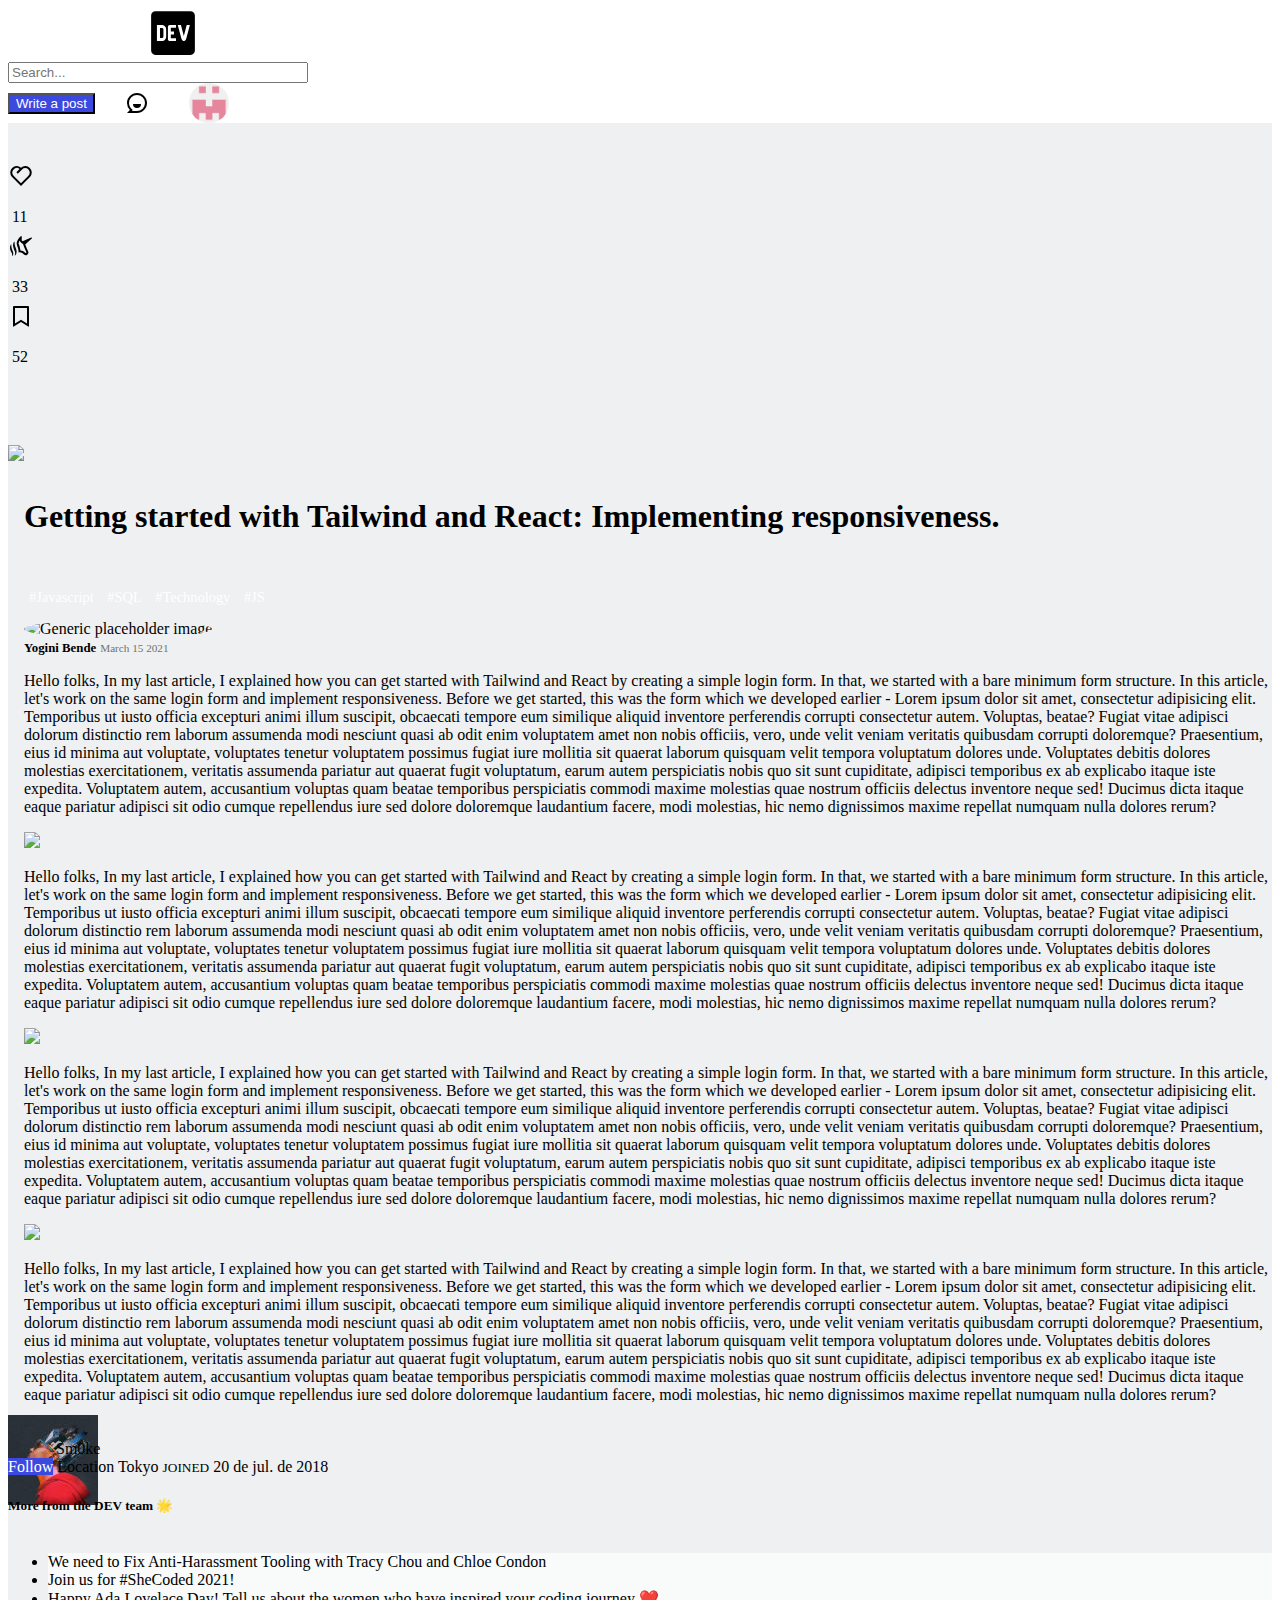
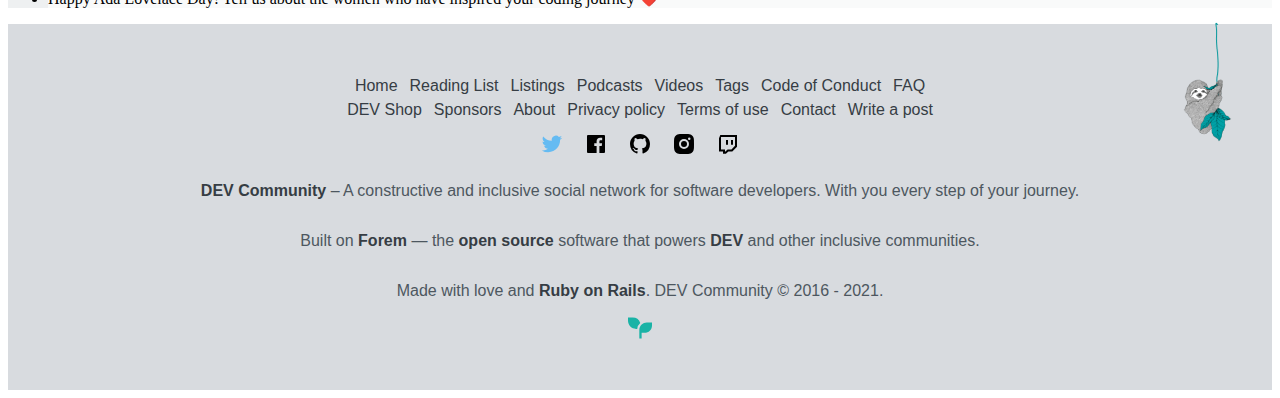
==== commit 11b13f57: "Actualizacion main" ====
--- a/post.html
+++ b/post.html
@@ -178,6 +178,45 @@
         
 
     </div>
+    <footer>
+        <div id="first-div">
+            <a href="">Home</a>
+            <a href="">Reading List</a>
+            <a href="">Listings</a>
+            <a href="">Podcasts</a>
+            <a href="">Videos</a>
+            <a href="">Tags</a>
+            <a href="">Code of Conduct</a>
+            <a href="">FAQ</a>
+        </div>
+        <div>
+            <a href="">DEV Shop</a>
+            <a href="">Sponsors</a>
+            <a href="">About</a>
+            <a href="">Privacy policy</a>
+            <a href="">Terms of use</a>
+            <a href="">Contact</a>
+            <a href="">Write a post</a>
+        </div> <!--Social media seccion-->
+        <div class="social-media">
+            <img src="assets/icons/twitter.svg" alt="">
+            <img src="assets/icons/facebook.svg" alt="">
+            <img src="assets/icons/github.svg" alt="">
+            <img src="assets/icons/instagram.svg" alt="">
+            <img src="assets/icons/twitch.svg" alt="">
+        </div>
+        <div>
+            <p><b>DEV Community</b> – A constructive and inclusive social network for software developers. With you every step of your journey.</p>
+        </div>
+        <div>
+            <p>Built on <b>Forem</b> — the <b>open source</b> software that powers <b>DEV</b> and other inclusive communities.</p>
+        </div>
+        <div><p>Made with love and <b>Ruby on Rails</b>. DEV Community © 2016 - 2021.</p></div>
+        <div> <!--Imagenes del footer-->
+            <img src="assets/images/hojita.svg" alt="">
+        </div>
+        <img class="perezoso" src="assets/images/footerPerezoso.png" alt="">
+    </footer>
 
     <script src="https://code.jquery.com/jquery-3.5.1.slim.min.js" integrity="sha384-DfXdz2htPH0lsSSs5nCTpuj/zy4C+OGpamoFVy38MVBnE+IbbVYUew+OrCXaRkfj" crossorigin="anonymous"></script>
     <script src="https://cdn.jsdelivr.net/npm/bootstrap@4.6.0/dist/js/bootstrap.bundle.min.js" integrity="sha384-Piv4xVNRyMGpqkS2by6br4gNJ7DXjqk09RmUpJ8jgGtD7zP9yug3goQfGII0yAns" crossorigin="anonymous"></script>
--- a/css/style.css
+++ b/css/style.css
@@ -325,8 +325,7 @@
 }
 
 footer {
-  padding: 100px 0px;
-  margin-top: 20px;
+  padding: 50px 0px;
   display: none;
   background-color: #D8DBDF;
   position: relative;
@@ -363,24 +362,29 @@
   color: #363D44;
 }
 
-.footer-nav {
-  color: black;
-  font-size: 18px;
-  margin: 0 auto;
-}
-
-.footer-social-media {
-  padding-top: 20px;
-}
-
-.footer-social-media svg:hover {
-  fill: #4D5760;
-}
-
 .perezoso {
   position: absolute;
   width: 52px;
   top: -2px;
   right: 38px;
 }
+
+.social-media img {
+  display: -webkit-box;
+  display: -ms-flexbox;
+  display: flex;
+  -webkit-box-pack: center;
+      -ms-flex-pack: center;
+          justify-content: center;
+  margin: 10px;
+  fill: currentColor;
+  color: #363D44;
+}
+
+/*Tablet version*/
+@media screen and (min-width: 768px) {
+  footer {
+    display: block;
+  }
+}
 /*# sourceMappingURL=style.css.map */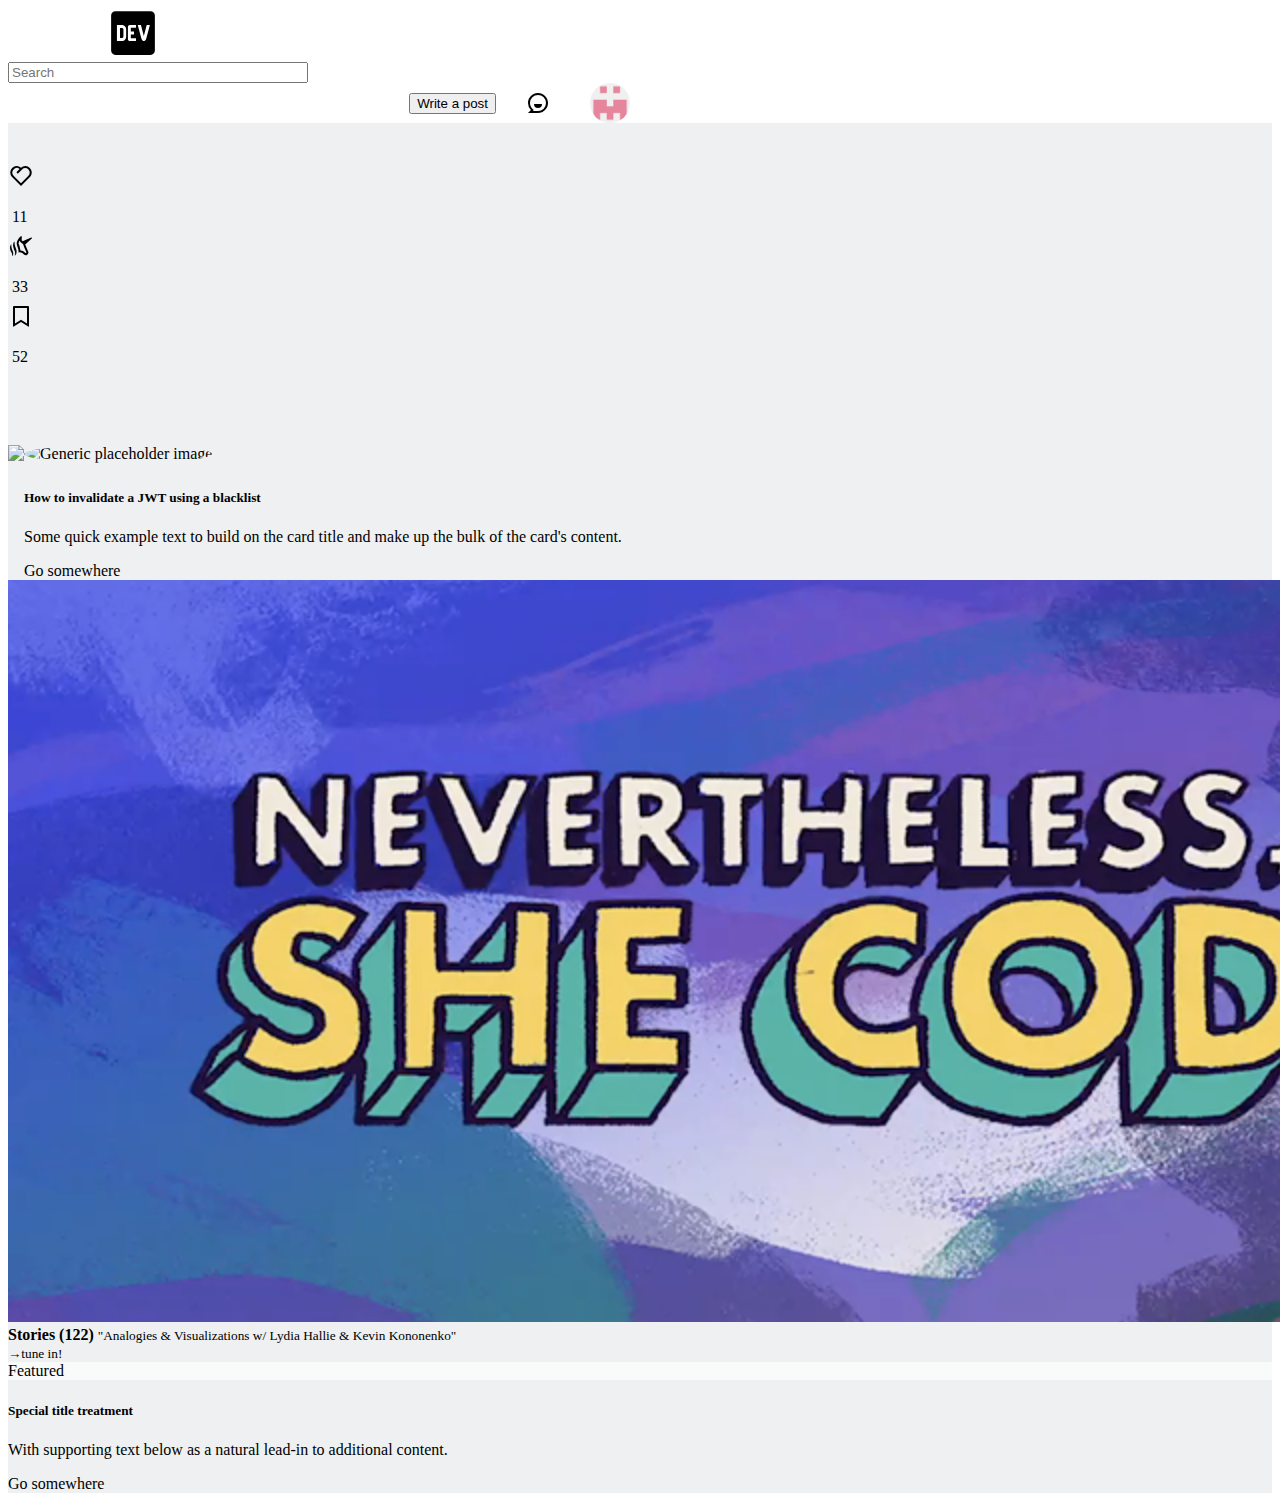
==== commit 086e12a0: "commit prueba" ====
--- a/post.html
+++ b/post.html
@@ -9,25 +9,63 @@
     <link rel="stylesheet" href="https://pro.fontawesome.com/releases/v5.10.0/css/all.css" integrity="sha384-AYmEC3Yw5cVb3ZcuHtOA93w35dYTsvhLPVnYs9eStHfGJvOvKxVfELGroGkvsg+p" crossorigin="anonymous"/>
     
     
-    <title>DEV Community 🧑‍💻👩‍💻</title>
+    <title>Document</title>
 </head>
 <body>
-
+    <!-- Componente Card-->
+    <!--<div class="card" style="width: 18rem;">
+        <img src="..." class="card-img-top" alt="...">
+        <div class="card-body">
+        <h5 class="card-title">Card title</h5>
+        <p class="card-text">Some quick example text to build on the card title and make up the bulk of the card's content.</p>
+        <a href="#" class="btn btn-primary">Go somewhere</a>
+        </div>     
+    </div>    
+
+    Componente nav horizontal
+
+<ul class="nav justify-content-end">
+    <li class="nav-item">
+    <a class="nav-link active" href="#">Active</a>
+</li>
+<li class="nav-item">
+    <a class="nav-link" href="#">Link</a>
+</li>
+<li class="nav-item">
+    <a class="nav-link" href="#">Link</a>
+</li>
+<li class="nav-item">
+    <a class="nav-link disabled" href="#" tabindex="-1" aria-disabled="true">Disabled</a>
+</li>
+</ul>  
+
+    Para los botones
+
+    <button type="button" class="btn btn-primary btn-lg">Large button</button>
+
+    Para inside_post los hashtag #css #javascript. etc
+    
+    <span class="badge badge-primary">Primary</span>    
+    <span class="badge badge-secondary">Secondary</span>
+    <span class="badge badge-success">Success</span>
+    <span class="badge badge-danger">Danger</span>
+
+
+-->
     <header>
         <!-- Image and text -->
-        <nav class="navbar navbar-light headercolor p-0">
+        <nav class="navbar navbar-light headercolor p-0" id="navtop">
             <a class="navbar-brand" href="index.html">
-                <i class="fas fa-bars mt-3 ml-3 mr-3 d-md-none"></i>
-                <img src="assets/icons/devIcon.svg" width="50" height="50" class="d-inline-block align-top" alt="">
+                <img src="assets/icons/devIcon.svg" width="50" height="50" class="d-inline-block align-top"  style="margin-left: 100px;" alt="">
             </a>
-            <form class="form-inline mr-auto d-none d-md-block">
-                <input  class="form-control" style="width: 300px;" type="search" placeholder="Search..." aria-label="Search">
+            <form class="form-inline "  style="margin-right: auto;">
+                <input style="width:300px " class="form-control" type="search" placeholder="Search" aria-label="Search">
             </form>
-            <form class=" righthead d-flex a-items-center">
-                <button type="button" class="btn btn-primary d-none d-md-block">Write a post</button><i class="fas fa-search  d-md-none mr-20" id="search-icon"></i>
+            <form class=" righthead w-50 d-flex a-items-center jc-flex-end">
+                <button type="button" class="btn btn-primary">Write a post</button><i class="fas fa-search mr-20" id="search-icon"></i>
                 <img src="assets/icons/notifications.svg" class="mr-20" alt="">
                 <i class="far fa-bell mr-20"></i>
-                <img id="user-nav-img" class="b-radius-100 mr-20" src="assets/images/usuarioLogNav.webp" alt="" style="height: 40px;">
+                <img id="user-nav-img" class="b-radius-100 mr-20" src="assets/images/usuarioLogNav.webp" alt="" style="height: 40px; ">
                 
             </form>
         </nav>
@@ -37,7 +75,7 @@
         <div class="row">
 
             <!--Left aside-->
-            <div class=" d-none d-md-block  col-12  text-right col-md-1 offset-lg-1 p-lg-2  bordercolor" id="left-aside2">
+            <div class=" d-none d-md-block  col-12  col-md-1 p-lg-3  bordercolor" id="left-aside2">
                 <div class="card">   
                     <div class="card-body heart">
                         <img src="assets/icons/heart.svg">
@@ -71,70 +109,27 @@
                     <a href="post.html">
                         <div class="col-12 d-flex p-0 p-md-2">
                             <div class="card d-flex w-100">
-                                <img src="https://picsum.photos/800/350" class="card-img-top" style="max-height: 350px;">
+                                <img src="https://picsum.photos/200" class="card-img-top" style="max-height: 350px;">
                                 <div class="card-body">
                                 
-                                        
+                                        <div class="media mb-2">
+                                            <img src="https://picsum.photos/seed/picsum/200/300" class="mr-2" alt="Generic placeholder image" style="width: 35px; height: 35px; border-radius: 50%;">
+                                            <div class="media-body">
+                                            <span style=" font-size: 0.02rem; display: block; margin-bottom: 5px;">Media heading</span>
+                                            <span style=" font-size: 0.02rem; display: block; margin-bottom: 5px;">Media heading</span>
+                                            <!-- <span style="margin-bottom: 5px;">Media heading</span>
+                                            <p style=" font-size: 0.3rem;">Media heading</p> -->
+                                            
+                                            </div>
+                                        </div>
                                     
-                                    <h5 class="card-title pl-5" style="font-size: 2rem;"><b>Getting started with Tailwind and React: Implementing responsiveness.</b></h5>
-                                    <p class="card-text gray-text pl-5" style="font-size: 0.9rem;"><span class="tag-button bg-danger">#Javascript</span> <span class="tag-button bg-dark">#SQL</span> <span class="tag-button bg-success">#Technology</span> <span class="tag-button bg-warning">#JS</span></p>
-
-                                    <div class="media mb-2">
-                                        <img src="https://picsum.photos/seed/picsum/200/300" class="mr-2" alt="Generic placeholder image" style="width: 35px; height: 35px; border-radius: 50%;">
-                                        <div class="media-body">
-                                            <span style=" font-size: 0.8rem;; margin-bottom: 4px;"><b>Yogini Bende</b></span>
-                                            <span class="gray-text" style=" font-size: 0.7rem;  margin-bottom: 5px;">March 15 2021</span>
-
-                                            <p class="mt-5 d-flex text-justify">
-                                                Hello folks,
-
-                                                In my last article, I explained how you can get started with Tailwind and React by creating a simple login form. In that, we started with a bare minimum form structure. In this article, let's work on the same login form and implement responsiveness.
-
-                                                Before we get started, this was the form which we developed earlier -
-                                                Lorem ipsum dolor sit amet, consectetur adipisicing elit. Temporibus ut iusto officia excepturi animi illum suscipit, obcaecati tempore eum similique aliquid inventore perferendis corrupti consectetur autem. Voluptas, beatae? Fugiat vitae adipisci dolorum distinctio rem laborum assumenda modi nesciunt quasi ab odit enim voluptatem amet non nobis officiis, vero, unde velit veniam veritatis quibusdam corrupti doloremque? Praesentium, eius id minima aut voluptate, voluptates tenetur voluptatem possimus fugiat iure mollitia sit quaerat laborum quisquam velit tempora voluptatum dolores unde. Voluptates debitis dolores molestias exercitationem, veritatis assumenda pariatur aut quaerat fugit voluptatum, earum autem perspiciatis nobis quo sit sunt cupiditate, adipisci temporibus ex ab explicabo itaque iste expedita. Voluptatem autem, accusantium voluptas quam beatae temporibus perspiciatis commodi maxime molestias quae nostrum officiis delectus inventore neque sed! Ducimus dicta itaque eaque pariatur adipisci sit odio cumque repellendus iure sed dolore doloremque laudantium facere, modi molestias, hic nemo dignissimos maxime repellat numquam nulla dolores rerum?
-                                            </p>
-                                            <img src="https://picsum.photos/800/351" class="card-img-top" style="max-height: 350px;">
-
-                                            <p class="mt-5 d-flex text-justify">
-                                                Hello folks,
-
-                                                In my last article, I explained how you can get started with Tailwind and React by creating a simple login form. In that, we started with a bare minimum form structure. In this article, let's work on the same login form and implement responsiveness.
-
-                                                Before we get started, this was the form which we developed earlier -
-                                                Lorem ipsum dolor sit amet, consectetur adipisicing elit. Temporibus ut iusto officia excepturi animi illum suscipit, obcaecati tempore eum similique aliquid inventore perferendis corrupti consectetur autem. Voluptas, beatae? Fugiat vitae adipisci dolorum distinctio rem laborum assumenda modi nesciunt quasi ab odit enim voluptatem amet non nobis officiis, vero, unde velit veniam veritatis quibusdam corrupti doloremque? Praesentium, eius id minima aut voluptate, voluptates tenetur voluptatem possimus fugiat iure mollitia sit quaerat laborum quisquam velit tempora voluptatum dolores unde. Voluptates debitis dolores molestias exercitationem, veritatis assumenda pariatur aut quaerat fugit voluptatum, earum autem perspiciatis nobis quo sit sunt cupiditate, adipisci temporibus ex ab explicabo itaque iste expedita. Voluptatem autem, accusantium voluptas quam beatae temporibus perspiciatis commodi maxime molestias quae nostrum officiis delectus inventore neque sed! Ducimus dicta itaque eaque pariatur adipisci sit odio cumque repellendus iure sed dolore doloremque laudantium facere, modi molestias, hic nemo dignissimos maxime repellat numquam nulla dolores rerum?
-                                            </p>
-                                            <img src="https://picsum.photos/800/352" class="card-img-top" style="max-height: 350px;">
-
-                                            <p class="mt-5 d-flex text-justify">
-                                                Hello folks,
-
-                                                In my last article, I explained how you can get started with Tailwind and React by creating a simple login form. In that, we started with a bare minimum form structure. In this article, let's work on the same login form and implement responsiveness.
-
-                                                Before we get started, this was the form which we developed earlier -
-                                                Lorem ipsum dolor sit amet, consectetur adipisicing elit. Temporibus ut iusto officia excepturi animi illum suscipit, obcaecati tempore eum similique aliquid inventore perferendis corrupti consectetur autem. Voluptas, beatae? Fugiat vitae adipisci dolorum distinctio rem laborum assumenda modi nesciunt quasi ab odit enim voluptatem amet non nobis officiis, vero, unde velit veniam veritatis quibusdam corrupti doloremque? Praesentium, eius id minima aut voluptate, voluptates tenetur voluptatem possimus fugiat iure mollitia sit quaerat laborum quisquam velit tempora voluptatum dolores unde. Voluptates debitis dolores molestias exercitationem, veritatis assumenda pariatur aut quaerat fugit voluptatum, earum autem perspiciatis nobis quo sit sunt cupiditate, adipisci temporibus ex ab explicabo itaque iste expedita. Voluptatem autem, accusantium voluptas quam beatae temporibus perspiciatis commodi maxime molestias quae nostrum officiis delectus inventore neque sed! Ducimus dicta itaque eaque pariatur adipisci sit odio cumque repellendus iure sed dolore doloremque laudantium facere, modi molestias, hic nemo dignissimos maxime repellat numquam nulla dolores rerum?
-                                            </p>
-                                            <img src="https://picsum.photos/800/354" class="card-img-top" style="max-height: 350px;">
-
-                                            <p class="mt-5 d-flex text-justify">
-                                                Hello folks,
-
-                                                In my last article, I explained how you can get started with Tailwind and React by creating a simple login form. In that, we started with a bare minimum form structure. In this article, let's work on the same login form and implement responsiveness.
-
-                                                Before we get started, this was the form which we developed earlier -
-                                                Lorem ipsum dolor sit amet, consectetur adipisicing elit. Temporibus ut iusto officia excepturi animi illum suscipit, obcaecati tempore eum similique aliquid inventore perferendis corrupti consectetur autem. Voluptas, beatae? Fugiat vitae adipisci dolorum distinctio rem laborum assumenda modi nesciunt quasi ab odit enim voluptatem amet non nobis officiis, vero, unde velit veniam veritatis quibusdam corrupti doloremque? Praesentium, eius id minima aut voluptate, voluptates tenetur voluptatem possimus fugiat iure mollitia sit quaerat laborum quisquam velit tempora voluptatum dolores unde. Voluptates debitis dolores molestias exercitationem, veritatis assumenda pariatur aut quaerat fugit voluptatum, earum autem perspiciatis nobis quo sit sunt cupiditate, adipisci temporibus ex ab explicabo itaque iste expedita. Voluptatem autem, accusantium voluptas quam beatae temporibus perspiciatis commodi maxime molestias quae nostrum officiis delectus inventore neque sed! Ducimus dicta itaque eaque pariatur adipisci sit odio cumque repellendus iure sed dolore doloremque laudantium facere, modi molestias, hic nemo dignissimos maxime repellat numquam nulla dolores rerum?
-                                            </p>
-                                            <img src="https://picsum.photos/800/349" class="card-img-top" style="max-height: 350px;">
-                                            
-                                           
-                                            
-                                        </div>
-                                    </div>
-
+                                    <h5 class="card-title">How to invalidate a JWT using a blacklist</h5>
+                                    <p class="card-text">Some quick example text to build on the card title and make up the bulk of the card's content.</p>
+                                    <a href="#" class="btn btn-primary">Go somewhere</a>
                                 </div>     
                             </div>    
                         </div>
                     </a>
-
                     <!--END CARDS-->
                 </div>
 
@@ -142,81 +137,109 @@
             <!--ENDMain-->
 
             <!--Right aside-->
-            <div class="pt-3 d-none d-lg-block col-lg-3" id="rightAside2">
-                <div class="card rounded-sm">
-                    <div class="bg-dark p-3 rounded-top"></div>
-                    <div class="card-header">
-                        <a class="d-flex">
-                            <span class="mr-2 mb-4"> <img src="assets/images/usuarioPic.jpg" class="rounded-circle mw-100 mb-1" alt=""></span>
-                            <span>Sm0ke</span> 
-                        </a>
-                    </div>
-                    <div class="card-body">
-                        <a href="#" class="btn btn-follow btn-md btn-block mb-2">Follow</a>
-                        <span class="card-text d-block">Location</span>
-                        <span class="card-text d-block">Tokyo</span>
-                        <span class="card-text d-block"><small>JOINED</small></span>
-                        <span class="card-text d-block">20 de jul. de 2018</span>
-                    </div>
-                </div>
-                <div class="card mt-3">
-                    <div class="card-header d-flex justify-content-between"> <h5 class="font-weight-bold">More from the DEV team 🌟</h5></div>
-                    <div class="card-body pl-0 pr-0">
-                        <ul class="list-group list-group-flush">
-                            <li class="list-group-item">We need to Fix Anti-Harassment Tooling with Tracy Chou and Chloe Condon</li>
-                            <li class="list-group-item">Join us for #SheCoded 2021!</li>
-                            <li class="list-group-item">Happy Ada Lovelace Day! Tell us about the women who have inspired your coding journey ❤️</li>
-                        </ul>
-                    </div>
-                    
-                </div>
-            </div>
-            
+            <div class="pt-3 d-none d-lg-block col-lg-3" id="rightAside">
+                <img src="assets/images/sheCoded.png" class="card-img">
+                <div class="card p-3 right-boxes">
+                    <b>Stories (122)</b>
+                    <small>"Analogies & Visualizations w/ Lydia Hallie & Kevin Kononenko" </br> <a href="#"
+                        class=""> →tune in!</a> </small>
+                </div>
+                <div class="card">
+                    <div class="card-header">Featured</div>
+                        <div class="card-body">
+                            <h5 class="card-title">Special title treatment</h5>
+                            <p class="card-text">With supporting text below as a natural lead-in to additional content.</p>
+                            <a href="#" class="btn btn-primary">Go somewhere</a>
+                        </div>
+                    </div>
+                </div>
             <!--END Right aside-->
-
+            <!--Footer-->
+            <footer>
+                <div class="container-fluid footer position-relative px3">
+                    <img class="perezoso" src="assets/images/footerPerezoso.png" alt="">
+                    <div class="row">
+                        <div class="container">
+                            <div class="col-12"></div>
+                                <nav class="d-inline text-center p-3">
+                                    <a href="">Home</a>
+                                    <a href="">Reading List</a>
+                                    <a href="">Listings</a>
+                                    <a href="">Podcasts</a>
+                                    <a href="">Videos</a>
+                                    <a href="">Tags</a>
+                                    <a href="">Code of Conduct</a>
+                                    <a href="">FAQ</a>
+                                    <a href="">DEV Shop</a>
+                                    <a href="">Sponsors</a>
+                                    <a href="">About</a>
+                                    <a href="">Privacy policy</a>
+                                    <a href="">Terms of use</a>
+                                    <a href="">Contact</a>
+                                    <a href="">Write a post</a>
+                                    <div class="footer-social-media">
+                                        <a href="#" class="d-inline-block px-2">
+                                            <svg xmlns="http://www.w3.org/2000/svg" fill="#64707D" width="24"
+                                                height="24" viewBox="0 0 24 24" role="img"
+                                                aria-labelledby="aak2fa3k498pm70x3i50jwpannab911z" class="crayons-icon">
+                                                <title id="aak2fa3k498pm70x3i50jwpannab911z">Twitter</title>
+                                                <path
+                                                    d="M22.162 5.656a8.383 8.383 0 01-2.402.658A4.196 4.196 0 0021.6 4c-.82.488-1.719.83-2.656 1.015a4.182 4.182 0 00-7.126 3.814 11.874 11.874 0 01-8.62-4.37 4.168 4.168 0 00-.566 2.103c0 1.45.738 2.731 1.86 3.481a4.168 4.168 0 01-1.894-.523v.052a4.185 4.185 0 003.355 4.101 4.211 4.211 0 01-1.89.072A4.185 4.185 0 007.97 16.65a8.395 8.395 0 01-6.191 1.732 11.83 11.83 0 006.41 1.88c7.693 0 11.9-6.373 11.9-11.9 0-.18-.005-.362-.013-.54a8.495 8.495 0 002.087-2.165l-.001-.001z">
+                                                </path>
+                                            </svg>
+                                        </a>
+                                        <a href="#" class="d-inline-block px-1">
+                                            <svg xmlns="http://www.w3.org/2000/svg" fill="#64707D" width="24"
+                                                height="24" viewBox="0 0 24 24" role="img"
+                                                aria-labelledby="ac4enae2mh624ygnn8tk8w6oqx0vrezj" class="crayons-icon">
+                                                <title id="ac4enae2mh624ygnn8tk8w6oqx0vrezj">Facebook</title>
+                                                <path
+                                                    d="M15.402 21v-6.966h2.333l.349-2.708h-2.682V9.598c0-.784.218-1.319 1.342-1.319h1.434V5.857a19.188 19.188 0 00-2.09-.107c-2.067 0-3.482 1.262-3.482 3.58v1.996h-2.338v2.708h2.338V21H4a1 1 0 01-1-1V4a1 1 0 011-1h16a1 1 0 011 1v16a1 1 0 01-1 1h-4.598z">
+                                                </path>
+                                            </svg>
+                                        </a>
+                                        <a href="#" class="d-inline-block px-2">
+                                            <svg xmlns="http://www.w3.org/2000/svg" fill="#64707D" width="24"
+                                                height="24" viewBox="0 0 24 24" role="img"
+                                                aria-labelledby="abhqc53uxrg42dmzq3ki9q049kg3b7vt" class="crayons-icon">
+                                                <title id="abhqc53uxrg42dmzq3ki9q049kg3b7vt">Github</title>
+                                                <path
+                                                    d="M12 2C6.475 2 2 6.475 2 12a9.994 9.994 0 006.838 9.488c.5.087.687-.213.687-.476 0-.237-.013-1.024-.013-1.862-2.512.463-3.162-.612-3.362-1.175-.113-.288-.6-1.175-1.025-1.413-.35-.187-.85-.65-.013-.662.788-.013 1.35.725 1.538 1.025.9 1.512 2.338 1.087 2.912.825.088-.65.35-1.087.638-1.337-2.225-.25-4.55-1.113-4.55-4.938 0-1.088.387-1.987 1.025-2.688-.1-.25-.45-1.275.1-2.65 0 0 .837-.262 2.75 1.026a9.28 9.28 0 012.5-.338c.85 0 1.7.112 2.5.337 1.912-1.3 2.75-1.024 2.75-1.024.55 1.375.2 2.4.1 2.65.637.7 1.025 1.587 1.025 2.687 0 3.838-2.337 4.688-4.562 4.938.362.312.675.912.675 1.85 0 1.337-.013 2.412-.013 2.75 0 .262.188.574.688.474A10.016 10.016 0 0022 12c0-5.525-4.475-10-10-10z">
+                                                </path>
+                                            </svg>
+                                        </a>
+                                        <a href="#" class="d-inline-block px-2">
+                                            <svg xmlns="http://www.w3.org/2000/svg" fill="#64707D" width="24"
+                                                height="24" viewBox="0 0 24 24" role="img"
+                                                aria-labelledby="a3wjti6dhddvt0ijcnojmmnmtimryt2s" class="crayons-icon">
+                                                <title id="a3wjti6dhddvt0ijcnojmmnmtimryt2s">Instagram</title>
+                                                <path
+                                                    d="M12 2c2.717 0 3.056.01 4.122.06 1.065.05 1.79.217 2.428.465.66.254 1.216.598 1.772 1.153.509.5.902 1.105 1.153 1.772.247.637.415 1.363.465 2.428.047 1.066.06 1.405.06 4.122 0 2.717-.01 3.056-.06 4.122-.05 1.065-.218 1.79-.465 2.428a4.883 4.883 0 01-1.153 1.772c-.5.508-1.105.902-1.772 1.153-.637.247-1.363.415-2.428.465-1.066.047-1.405.06-4.122.06-2.717 0-3.056-.01-4.122-.06-1.065-.05-1.79-.218-2.428-.465a4.89 4.89 0 01-1.772-1.153 4.904 4.904 0 01-1.153-1.772c-.248-.637-.415-1.363-.465-2.428C2.013 15.056 2 14.717 2 12c0-2.717.01-3.056.06-4.122.05-1.066.217-1.79.465-2.428a4.88 4.88 0 011.153-1.772A4.897 4.897 0 015.45 2.525c.638-.248 1.362-.415 2.428-.465C8.944 2.013 9.283 2 12 2zm0 5a5 5 0 100 10 5 5 0 000-10zm6.5-.25a1.25 1.25 0 10-2.5 0 1.25 1.25 0 002.5 0zM12 9a3 3 0 110 6 3 3 0 010-6z">
+                                                </path>
+                                            </svg>
+                                        </a>
+                                        <a href="#" class="d-inline-block px-2">
+                                            <svg xmlns="http://www.w3.org/2000/svg" fill="#64707D" width="24"
+                                                height="24" viewBox="0 0 24 24" role="img"
+                                                aria-labelledby="a5j6n1at9888ox3qr0rol53wos2neoeo" class="crayons-icon">
+                                                <title id="a5j6n1at9888ox3qr0rol53wos2neoeo">Twitch</title>
+                                                <path
+                                                    d="M4.3 3H21v11.7l-4.7 4.7h-3.9l-2.5 2.4H7v-2.4H3V6.2L4.3 3zM5 17.4h4v2.4h.095l2.5-2.4h3.877L19 13.872V5H5v12.4zM15 8h2v4.7h-2V8zm0 0h2v4.7h-2V8zm-5 0h2v4.7h-2V8z">
+                                                </path>
+                                            </svg>
+                                        </a>
+                                    </div>
+                                </nav> 
+                            </div>
+                        </div>
+                    </div>
+                </div>
+            </footer>
+            <!--END Footer-->
         </div>
         
 
     </div>
-    <footer>
-        <div id="first-div">
-            <a href="">Home</a>
-            <a href="">Reading List</a>
-            <a href="">Listings</a>
-            <a href="">Podcasts</a>
-            <a href="">Videos</a>
-            <a href="">Tags</a>
-            <a href="">Code of Conduct</a>
-            <a href="">FAQ</a>
-        </div>
-        <div>
-            <a href="">DEV Shop</a>
-            <a href="">Sponsors</a>
-            <a href="">About</a>
-            <a href="">Privacy policy</a>
-            <a href="">Terms of use</a>
-            <a href="">Contact</a>
-            <a href="">Write a post</a>
-        </div> <!--Social media seccion-->
-        <div class="social-media">
-            <img src="assets/icons/twitter.svg" alt="">
-            <img src="assets/icons/facebook.svg" alt="">
-            <img src="assets/icons/github.svg" alt="">
-            <img src="assets/icons/instagram.svg" alt="">
-            <img src="assets/icons/twitch.svg" alt="">
-        </div>
-        <div>
-            <p><b>DEV Community</b> – A constructive and inclusive social network for software developers. With you every step of your journey.</p>
-        </div>
-        <div>
-            <p>Built on <b>Forem</b> — the <b>open source</b> software that powers <b>DEV</b> and other inclusive communities.</p>
-        </div>
-        <div><p>Made with love and <b>Ruby on Rails</b>. DEV Community © 2016 - 2021.</p></div>
-        <div> <!--Imagenes del footer-->
-            <img src="assets/images/hojita.svg" alt="">
-        </div>
-        <img class="perezoso" src="assets/images/footerPerezoso.png" alt="">
-    </footer>
 
     <script src="https://code.jquery.com/jquery-3.5.1.slim.min.js" integrity="sha384-DfXdz2htPH0lsSSs5nCTpuj/zy4C+OGpamoFVy38MVBnE+IbbVYUew+OrCXaRkfj" crossorigin="anonymous"></script>
     <script src="https://cdn.jsdelivr.net/npm/bootstrap@4.6.0/dist/js/bootstrap.bundle.min.js" integrity="sha384-Piv4xVNRyMGpqkS2by6br4gNJ7DXjqk09RmUpJ8jgGtD7zP9yug3goQfGII0yAns" crossorigin="anonymous"></script>
--- a/css/style.css
+++ b/css/style.css
@@ -32,10 +32,6 @@
 
 .b-radius-100 {
   border-radius: 100%;
-}
-
-#rightAside {
-  max-width: 333px;
 }
 
 #rightAside .card .h-hover:hover {
@@ -79,54 +75,16 @@
   color: white;
 }
 
-#rightAside .card .btn-share:hover {
-  background-color: #323EBE;
-}
-
 #rightAside .card .btn-see {
   background-color: #D2D6DB;
 }
 
-#rightAside .card .btn-see:hover {
-  background-color: #a2acb4;
-}
-
 #rightAside .card .card-footer {
   background-color: #F9FAFA;
 }
 
-#rightAside2 .card .card-header {
-  border-bottom: 0px;
-}
-
-#rightAside2 .card .card-header a span:nth-child(1) {
-  width: 48px;
-  height: 32px;
-  margin-top: -25px;
-}
-
-#rightAside2 .card .card-body ul li {
-  background-color: #F9FAFA;
-}
-
-#rightAside2 .card .card-body ul li:hover {
-  color: #3B49DF;
-  background-color: white;
-}
-
-#rightAside2 .card .card-body .btn-follow {
-  background-color: #3B49DF;
-  color: white;
-  margin-top: -25px;
-}
-
-.righthead button {
-  background-color: #3B49DF;
-  color: white;
-}
-
-.righthead button:hover {
-  background-color: #323EBE;
+.righthead {
+  padding-right: 150px;
 }
 
 .righthead i {
@@ -142,33 +100,6 @@
 
 .headercolor {
   background-color: white;
-}
-
-@media only screen and (min-width: 1024px) {
-  header nav a img {
-    margin-left: 70px;
-  }
-  header nav form.righthead {
-    padding-right: 30px;
-  }
-}
-
-@media only screen and (min-width: 1200px) {
-  header nav a img {
-    margin-left: 140px;
-  }
-  header nav form.righthead {
-    margin-right: 100px;
-  }
-}
-
-@media only screen and (min-width: 1500px) {
-  header nav a img {
-    margin-left: 190px;
-  }
-  header nav form.righthead {
-    margin-right: 190px;
-  }
 }
 
 .bgcolor {
@@ -257,75 +188,9 @@
   cursor: pointer;
 }
 
-.select-button {
-  width: 80px;
-  height: 40px;
-  font-size: 1rem;
-  border-radius: 5px;
-  border: solid 1px lightgray;
-  padding: 5px;
-}
-
-#second-navbar {
-  width: 1000px;
-  color: #4D5760;
-}
-
-#second-navbar button {
-  margin: 0px 3px;
-  border: none;
-  width: 60px;
-  height: 40px;
-  border-radius: 5px 5px 0px 0px;
-  font-size: 1rem;
-  -webkit-transition-duration: 0.5s;
-          transition-duration: 0.5s;
-}
-
-#second-navbar button:first-child {
-  border-bottom: solid 3px #323EBE;
-}
-
-#second-navbar button:first-child:hover {
-  border-bottom: solid 3px #323EBE;
-}
-
-#second-navbar button:hover {
-  color: black;
-  background-color: #E1D3FF;
-  cursor: pointer;
-  -webkit-transition-duration: 0.5s;
-          transition-duration: 0.5s;
-  color: #323EBE;
-}
-
-.gray-text {
-  color: #727272;
-}
-
-.btn-save {
-  background-color: #cfcece;
-  border: none;
-  border-radius: 5px;
-  width: 60px;
-  height: 35px;
-  color: #666666;
-  font-size: 0.9rem;
-  cursor: pointer;
-}
-
-.btn-save:hover {
-  background-color: #b8b8b8;
-}
-
-.tag-button {
-  border-radius: 5px;
-  color: white;
-  padding: 5px;
-}
-
 footer {
-  padding: 50px 0px;
+  padding: 100px 0px;
+  margin-top: 20px;
   display: none;
   background-color: #D8DBDF;
   position: relative;
@@ -362,29 +227,24 @@
   color: #363D44;
 }
 
+.footer-nav {
+  color: black;
+  font-size: 18px;
+  margin: 0 auto;
+}
+
+.footer-social-media {
+  padding-top: 20px;
+}
+
+.footer-social-media svg:hover {
+  fill: #4D5760;
+}
+
 .perezoso {
   position: absolute;
   width: 52px;
   top: -2px;
   right: 38px;
 }
-
-.social-media img {
-  display: -webkit-box;
-  display: -ms-flexbox;
-  display: flex;
-  -webkit-box-pack: center;
-      -ms-flex-pack: center;
-          justify-content: center;
-  margin: 10px;
-  fill: currentColor;
-  color: #363D44;
-}
-
-/*Tablet version*/
-@media screen and (min-width: 768px) {
-  footer {
-    display: block;
-  }
-}
 /*# sourceMappingURL=style.css.map */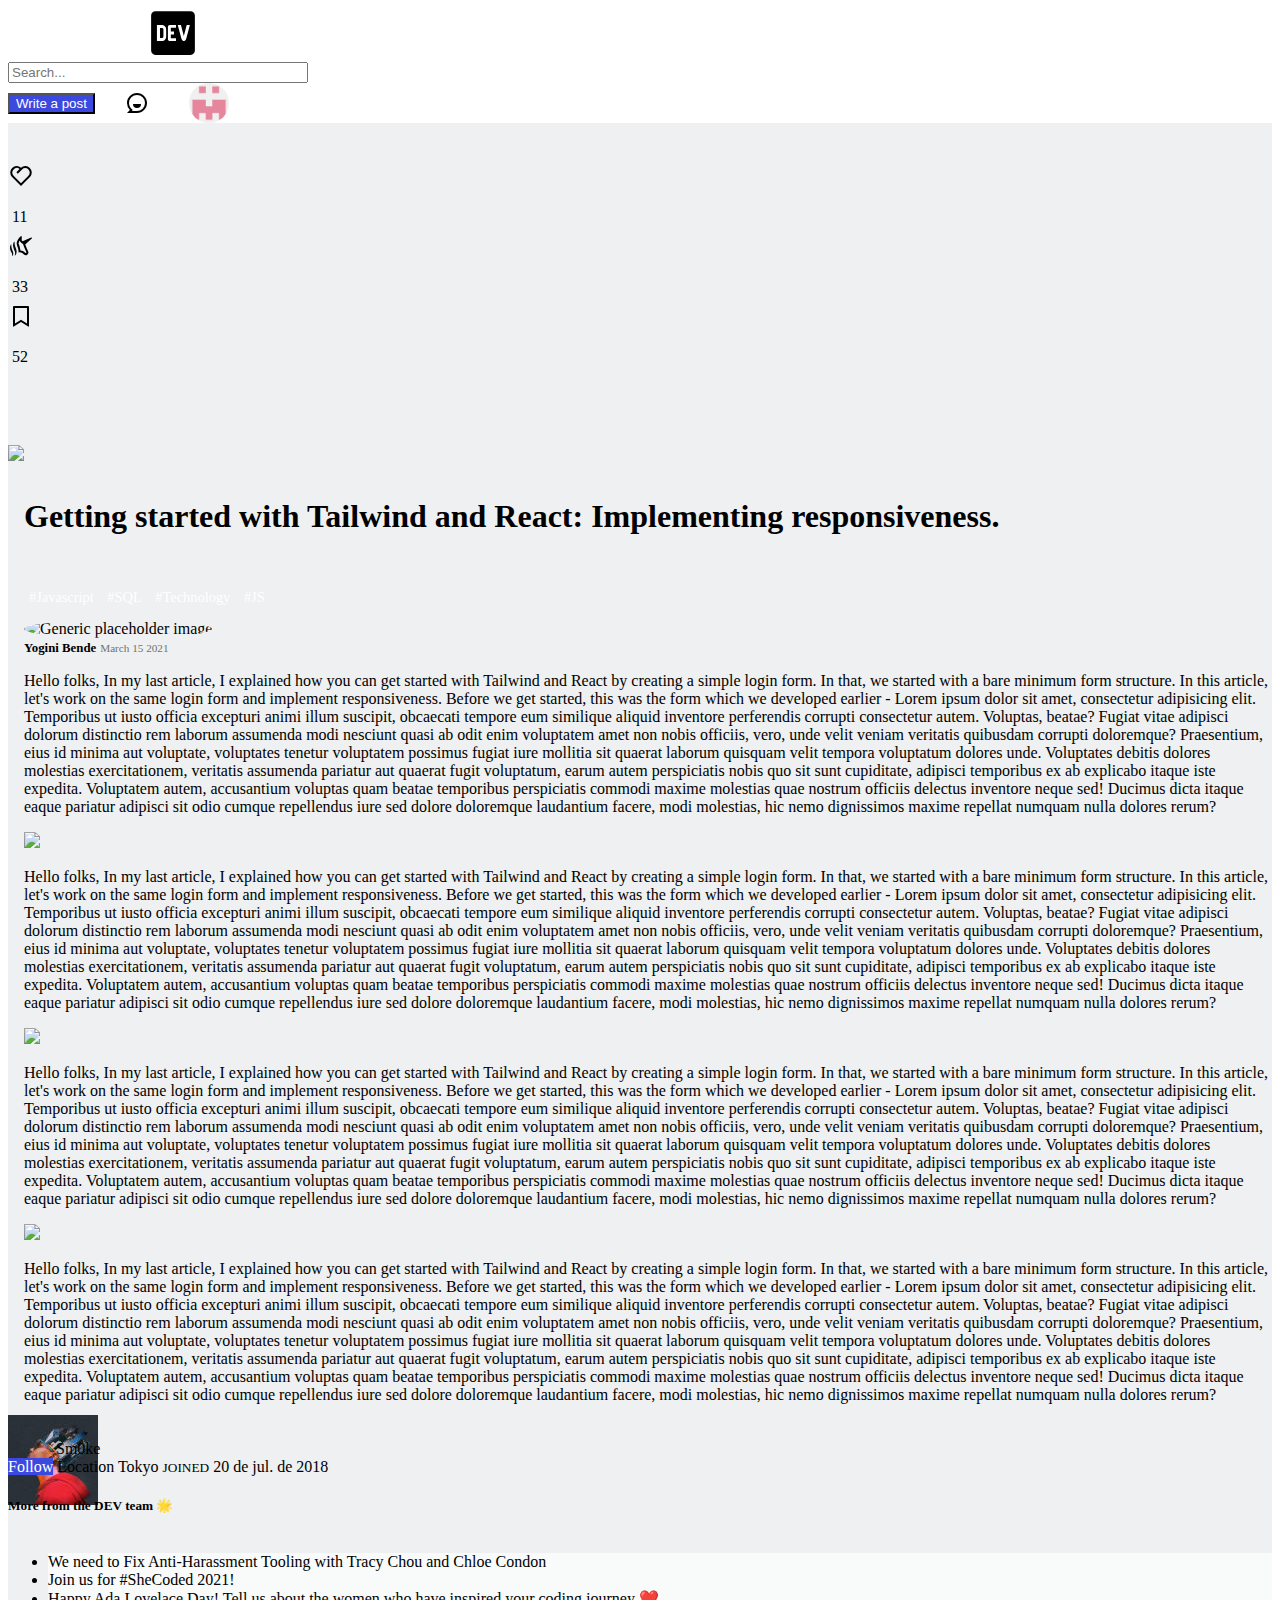
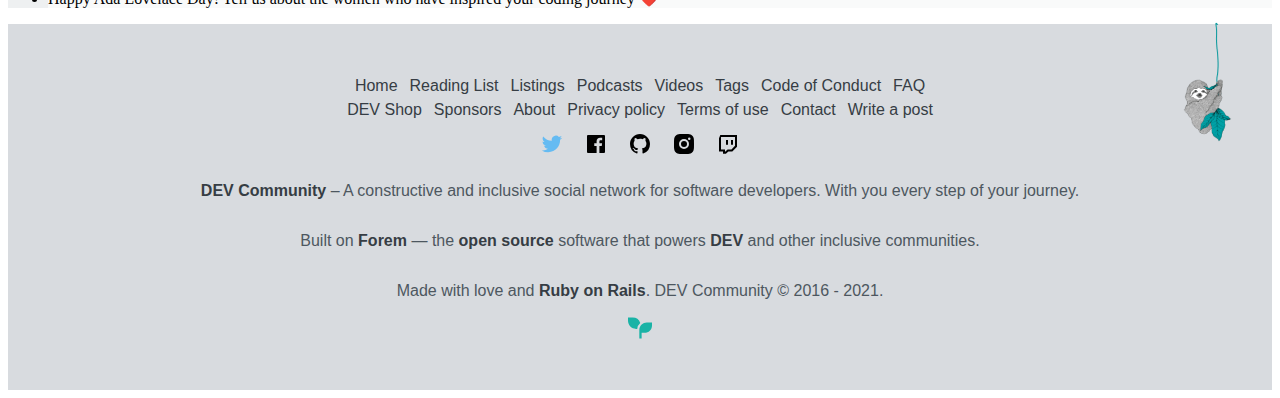
==== commit 7e4ecbb1: "commit prueba" ====
--- a/post.html
+++ b/post.html
@@ -9,63 +9,25 @@
     <link rel="stylesheet" href="https://pro.fontawesome.com/releases/v5.10.0/css/all.css" integrity="sha384-AYmEC3Yw5cVb3ZcuHtOA93w35dYTsvhLPVnYs9eStHfGJvOvKxVfELGroGkvsg+p" crossorigin="anonymous"/>
     
     
-    <title>Document</title>
+    <title>DEV Community 🧑‍💻👩‍💻</title>
 </head>
 <body>
-    <!-- Componente Card-->
-    <!--<div class="card" style="width: 18rem;">
-        <img src="..." class="card-img-top" alt="...">
-        <div class="card-body">
-        <h5 class="card-title">Card title</h5>
-        <p class="card-text">Some quick example text to build on the card title and make up the bulk of the card's content.</p>
-        <a href="#" class="btn btn-primary">Go somewhere</a>
-        </div>     
-    </div>    
-
-    Componente nav horizontal
-
-<ul class="nav justify-content-end">
-    <li class="nav-item">
-    <a class="nav-link active" href="#">Active</a>
-</li>
-<li class="nav-item">
-    <a class="nav-link" href="#">Link</a>
-</li>
-<li class="nav-item">
-    <a class="nav-link" href="#">Link</a>
-</li>
-<li class="nav-item">
-    <a class="nav-link disabled" href="#" tabindex="-1" aria-disabled="true">Disabled</a>
-</li>
-</ul>  
-
-    Para los botones
-
-    <button type="button" class="btn btn-primary btn-lg">Large button</button>
-
-    Para inside_post los hashtag #css #javascript. etc
-    
-    <span class="badge badge-primary">Primary</span>    
-    <span class="badge badge-secondary">Secondary</span>
-    <span class="badge badge-success">Success</span>
-    <span class="badge badge-danger">Danger</span>
-
-
--->
+
     <header>
         <!-- Image and text -->
         <nav class="navbar navbar-light headercolor p-0" id="navtop">
             <a class="navbar-brand" href="index.html">
-                <img src="assets/icons/devIcon.svg" width="50" height="50" class="d-inline-block align-top"  style="margin-left: 100px;" alt="">
+                <i class="fas fa-bars mt-3 ml-3 mr-3 d-md-none"></i>
+                <img src="assets/icons/devIcon.svg" width="50" height="50" class="d-inline-block align-top" alt="">
             </a>
-            <form class="form-inline "  style="margin-right: auto;">
-                <input style="width:300px " class="form-control" type="search" placeholder="Search" aria-label="Search">
+            <form class="form-inline mr-auto d-none d-md-block">
+                <input  class="form-control" style="width: 300px;" type="search" placeholder="Search..." aria-label="Search">
             </form>
-            <form class=" righthead w-50 d-flex a-items-center jc-flex-end">
-                <button type="button" class="btn btn-primary">Write a post</button><i class="fas fa-search mr-20" id="search-icon"></i>
+            <form class=" righthead d-flex a-items-center">
+                <button type="button" class="btn btn-primary d-none d-md-block">Write a post</button><i class="fas fa-search  d-md-none mr-20" id="search-icon"></i>
                 <img src="assets/icons/notifications.svg" class="mr-20" alt="">
                 <i class="far fa-bell mr-20"></i>
-                <img id="user-nav-img" class="b-radius-100 mr-20" src="assets/images/usuarioLogNav.webp" alt="" style="height: 40px; ">
+                <img id="user-nav-img" class="b-radius-100 mr-20" src="assets/images/usuarioLogNav.webp" alt="" style="height: 40px;">
                 
             </form>
         </nav>
@@ -75,7 +37,7 @@
         <div class="row">
 
             <!--Left aside-->
-            <div class=" d-none d-md-block  col-12  col-md-1 p-lg-3  bordercolor" id="left-aside2">
+            <div class=" d-none d-md-block  col-12  text-right col-md-1 offset-lg-1 p-lg-2  bordercolor" id="left-aside2">
                 <div class="card">   
                     <div class="card-body heart">
                         <img src="assets/icons/heart.svg">
@@ -109,27 +71,70 @@
                     <a href="post.html">
                         <div class="col-12 d-flex p-0 p-md-2">
                             <div class="card d-flex w-100">
-                                <img src="https://picsum.photos/200" class="card-img-top" style="max-height: 350px;">
+                                <img src="https://picsum.photos/800/350" class="card-img-top" style="max-height: 350px;">
                                 <div class="card-body">
                                 
-                                        <div class="media mb-2">
-                                            <img src="https://picsum.photos/seed/picsum/200/300" class="mr-2" alt="Generic placeholder image" style="width: 35px; height: 35px; border-radius: 50%;">
-                                            <div class="media-body">
-                                            <span style=" font-size: 0.02rem; display: block; margin-bottom: 5px;">Media heading</span>
-                                            <span style=" font-size: 0.02rem; display: block; margin-bottom: 5px;">Media heading</span>
-                                            <!-- <span style="margin-bottom: 5px;">Media heading</span>
-                                            <p style=" font-size: 0.3rem;">Media heading</p> -->
+                                        
+                                    
+                                    <h5 class="card-title pl-5" style="font-size: 2rem;"><b>Getting started with Tailwind and React: Implementing responsiveness.</b></h5>
+                                    <p class="card-text gray-text pl-5" style="font-size: 0.9rem;"><span class="tag-button bg-danger">#Javascript</span> <span class="tag-button bg-dark">#SQL</span> <span class="tag-button bg-success">#Technology</span> <span class="tag-button bg-warning">#JS</span></p>
+
+                                    <div class="media mb-2">
+                                        <img src="https://picsum.photos/seed/picsum/200/300" class="mr-2" alt="Generic placeholder image" style="width: 35px; height: 35px; border-radius: 50%;">
+                                        <div class="media-body">
+                                            <span style=" font-size: 0.8rem;; margin-bottom: 4px;"><b>Yogini Bende</b></span>
+                                            <span class="gray-text" style=" font-size: 0.7rem;  margin-bottom: 5px;">March 15 2021</span>
+
+                                            <p class="mt-5 d-flex text-justify">
+                                                Hello folks,
+
+                                                In my last article, I explained how you can get started with Tailwind and React by creating a simple login form. In that, we started with a bare minimum form structure. In this article, let's work on the same login form and implement responsiveness.
+
+                                                Before we get started, this was the form which we developed earlier -
+                                                Lorem ipsum dolor sit amet, consectetur adipisicing elit. Temporibus ut iusto officia excepturi animi illum suscipit, obcaecati tempore eum similique aliquid inventore perferendis corrupti consectetur autem. Voluptas, beatae? Fugiat vitae adipisci dolorum distinctio rem laborum assumenda modi nesciunt quasi ab odit enim voluptatem amet non nobis officiis, vero, unde velit veniam veritatis quibusdam corrupti doloremque? Praesentium, eius id minima aut voluptate, voluptates tenetur voluptatem possimus fugiat iure mollitia sit quaerat laborum quisquam velit tempora voluptatum dolores unde. Voluptates debitis dolores molestias exercitationem, veritatis assumenda pariatur aut quaerat fugit voluptatum, earum autem perspiciatis nobis quo sit sunt cupiditate, adipisci temporibus ex ab explicabo itaque iste expedita. Voluptatem autem, accusantium voluptas quam beatae temporibus perspiciatis commodi maxime molestias quae nostrum officiis delectus inventore neque sed! Ducimus dicta itaque eaque pariatur adipisci sit odio cumque repellendus iure sed dolore doloremque laudantium facere, modi molestias, hic nemo dignissimos maxime repellat numquam nulla dolores rerum?
+                                            </p>
+                                            <img src="https://picsum.photos/800/351" class="card-img-top" style="max-height: 350px;">
+
+                                            <p class="mt-5 d-flex text-justify">
+                                                Hello folks,
+
+                                                In my last article, I explained how you can get started with Tailwind and React by creating a simple login form. In that, we started with a bare minimum form structure. In this article, let's work on the same login form and implement responsiveness.
+
+                                                Before we get started, this was the form which we developed earlier -
+                                                Lorem ipsum dolor sit amet, consectetur adipisicing elit. Temporibus ut iusto officia excepturi animi illum suscipit, obcaecati tempore eum similique aliquid inventore perferendis corrupti consectetur autem. Voluptas, beatae? Fugiat vitae adipisci dolorum distinctio rem laborum assumenda modi nesciunt quasi ab odit enim voluptatem amet non nobis officiis, vero, unde velit veniam veritatis quibusdam corrupti doloremque? Praesentium, eius id minima aut voluptate, voluptates tenetur voluptatem possimus fugiat iure mollitia sit quaerat laborum quisquam velit tempora voluptatum dolores unde. Voluptates debitis dolores molestias exercitationem, veritatis assumenda pariatur aut quaerat fugit voluptatum, earum autem perspiciatis nobis quo sit sunt cupiditate, adipisci temporibus ex ab explicabo itaque iste expedita. Voluptatem autem, accusantium voluptas quam beatae temporibus perspiciatis commodi maxime molestias quae nostrum officiis delectus inventore neque sed! Ducimus dicta itaque eaque pariatur adipisci sit odio cumque repellendus iure sed dolore doloremque laudantium facere, modi molestias, hic nemo dignissimos maxime repellat numquam nulla dolores rerum?
+                                            </p>
+                                            <img src="https://picsum.photos/800/352" class="card-img-top" style="max-height: 350px;">
+
+                                            <p class="mt-5 d-flex text-justify">
+                                                Hello folks,
+
+                                                In my last article, I explained how you can get started with Tailwind and React by creating a simple login form. In that, we started with a bare minimum form structure. In this article, let's work on the same login form and implement responsiveness.
+
+                                                Before we get started, this was the form which we developed earlier -
+                                                Lorem ipsum dolor sit amet, consectetur adipisicing elit. Temporibus ut iusto officia excepturi animi illum suscipit, obcaecati tempore eum similique aliquid inventore perferendis corrupti consectetur autem. Voluptas, beatae? Fugiat vitae adipisci dolorum distinctio rem laborum assumenda modi nesciunt quasi ab odit enim voluptatem amet non nobis officiis, vero, unde velit veniam veritatis quibusdam corrupti doloremque? Praesentium, eius id minima aut voluptate, voluptates tenetur voluptatem possimus fugiat iure mollitia sit quaerat laborum quisquam velit tempora voluptatum dolores unde. Voluptates debitis dolores molestias exercitationem, veritatis assumenda pariatur aut quaerat fugit voluptatum, earum autem perspiciatis nobis quo sit sunt cupiditate, adipisci temporibus ex ab explicabo itaque iste expedita. Voluptatem autem, accusantium voluptas quam beatae temporibus perspiciatis commodi maxime molestias quae nostrum officiis delectus inventore neque sed! Ducimus dicta itaque eaque pariatur adipisci sit odio cumque repellendus iure sed dolore doloremque laudantium facere, modi molestias, hic nemo dignissimos maxime repellat numquam nulla dolores rerum?
+                                            </p>
+                                            <img src="https://picsum.photos/800/354" class="card-img-top" style="max-height: 350px;">
+
+                                            <p class="mt-5 d-flex text-justify">
+                                                Hello folks,
+
+                                                In my last article, I explained how you can get started with Tailwind and React by creating a simple login form. In that, we started with a bare minimum form structure. In this article, let's work on the same login form and implement responsiveness.
+
+                                                Before we get started, this was the form which we developed earlier -
+                                                Lorem ipsum dolor sit amet, consectetur adipisicing elit. Temporibus ut iusto officia excepturi animi illum suscipit, obcaecati tempore eum similique aliquid inventore perferendis corrupti consectetur autem. Voluptas, beatae? Fugiat vitae adipisci dolorum distinctio rem laborum assumenda modi nesciunt quasi ab odit enim voluptatem amet non nobis officiis, vero, unde velit veniam veritatis quibusdam corrupti doloremque? Praesentium, eius id minima aut voluptate, voluptates tenetur voluptatem possimus fugiat iure mollitia sit quaerat laborum quisquam velit tempora voluptatum dolores unde. Voluptates debitis dolores molestias exercitationem, veritatis assumenda pariatur aut quaerat fugit voluptatum, earum autem perspiciatis nobis quo sit sunt cupiditate, adipisci temporibus ex ab explicabo itaque iste expedita. Voluptatem autem, accusantium voluptas quam beatae temporibus perspiciatis commodi maxime molestias quae nostrum officiis delectus inventore neque sed! Ducimus dicta itaque eaque pariatur adipisci sit odio cumque repellendus iure sed dolore doloremque laudantium facere, modi molestias, hic nemo dignissimos maxime repellat numquam nulla dolores rerum?
+                                            </p>
+                                            <img src="https://picsum.photos/800/349" class="card-img-top" style="max-height: 350px;">
                                             
-                                            </div>
+                                           
+                                            
                                         </div>
-                                    
-                                    <h5 class="card-title">How to invalidate a JWT using a blacklist</h5>
-                                    <p class="card-text">Some quick example text to build on the card title and make up the bulk of the card's content.</p>
-                                    <a href="#" class="btn btn-primary">Go somewhere</a>
+                                    </div>
+
                                 </div>     
                             </div>    
                         </div>
                     </a>
+
                     <!--END CARDS-->
                 </div>
 
@@ -137,109 +142,81 @@
             <!--ENDMain-->
 
             <!--Right aside-->
-            <div class="pt-3 d-none d-lg-block col-lg-3" id="rightAside">
-                <img src="assets/images/sheCoded.png" class="card-img">
-                <div class="card p-3 right-boxes">
-                    <b>Stories (122)</b>
-                    <small>"Analogies & Visualizations w/ Lydia Hallie & Kevin Kononenko" </br> <a href="#"
-                        class=""> →tune in!</a> </small>
-                </div>
-                <div class="card">
-                    <div class="card-header">Featured</div>
-                        <div class="card-body">
-                            <h5 class="card-title">Special title treatment</h5>
-                            <p class="card-text">With supporting text below as a natural lead-in to additional content.</p>
-                            <a href="#" class="btn btn-primary">Go somewhere</a>
-                        </div>
-                    </div>
-                </div>
+            <div class="pt-3 d-none d-lg-block col-lg-3" id="rightAside2">
+                <div class="card rounded-sm">
+                    <div class="bg-dark p-3 rounded-top"></div>
+                    <div class="card-header">
+                        <a class="d-flex">
+                            <span class="mr-2 mb-4"> <img src="assets/images/usuarioPic.jpg" class="rounded-circle mw-100 mb-1" alt=""></span>
+                            <span>Sm0ke</span> 
+                        </a>
+                    </div>
+                    <div class="card-body">
+                        <a href="#" class="btn btn-follow btn-md btn-block mb-2">Follow</a>
+                        <span class="card-text d-block">Location</span>
+                        <span class="card-text d-block">Tokyo</span>
+                        <span class="card-text d-block"><small>JOINED</small></span>
+                        <span class="card-text d-block">20 de jul. de 2018</span>
+                    </div>
+                </div>
+                <div class="card mt-3">
+                    <div class="card-header d-flex justify-content-between"> <h5 class="font-weight-bold">More from the DEV team 🌟</h5></div>
+                    <div class="card-body pl-0 pr-0">
+                        <ul class="list-group list-group-flush">
+                            <li class="list-group-item">We need to Fix Anti-Harassment Tooling with Tracy Chou and Chloe Condon</li>
+                            <li class="list-group-item">Join us for #SheCoded 2021!</li>
+                            <li class="list-group-item">Happy Ada Lovelace Day! Tell us about the women who have inspired your coding journey ❤️</li>
+                        </ul>
+                    </div>
+                    
+                </div>
+            </div>
+            
             <!--END Right aside-->
-            <!--Footer-->
-            <footer>
-                <div class="container-fluid footer position-relative px3">
-                    <img class="perezoso" src="assets/images/footerPerezoso.png" alt="">
-                    <div class="row">
-                        <div class="container">
-                            <div class="col-12"></div>
-                                <nav class="d-inline text-center p-3">
-                                    <a href="">Home</a>
-                                    <a href="">Reading List</a>
-                                    <a href="">Listings</a>
-                                    <a href="">Podcasts</a>
-                                    <a href="">Videos</a>
-                                    <a href="">Tags</a>
-                                    <a href="">Code of Conduct</a>
-                                    <a href="">FAQ</a>
-                                    <a href="">DEV Shop</a>
-                                    <a href="">Sponsors</a>
-                                    <a href="">About</a>
-                                    <a href="">Privacy policy</a>
-                                    <a href="">Terms of use</a>
-                                    <a href="">Contact</a>
-                                    <a href="">Write a post</a>
-                                    <div class="footer-social-media">
-                                        <a href="#" class="d-inline-block px-2">
-                                            <svg xmlns="http://www.w3.org/2000/svg" fill="#64707D" width="24"
-                                                height="24" viewBox="0 0 24 24" role="img"
-                                                aria-labelledby="aak2fa3k498pm70x3i50jwpannab911z" class="crayons-icon">
-                                                <title id="aak2fa3k498pm70x3i50jwpannab911z">Twitter</title>
-                                                <path
-                                                    d="M22.162 5.656a8.383 8.383 0 01-2.402.658A4.196 4.196 0 0021.6 4c-.82.488-1.719.83-2.656 1.015a4.182 4.182 0 00-7.126 3.814 11.874 11.874 0 01-8.62-4.37 4.168 4.168 0 00-.566 2.103c0 1.45.738 2.731 1.86 3.481a4.168 4.168 0 01-1.894-.523v.052a4.185 4.185 0 003.355 4.101 4.211 4.211 0 01-1.89.072A4.185 4.185 0 007.97 16.65a8.395 8.395 0 01-6.191 1.732 11.83 11.83 0 006.41 1.88c7.693 0 11.9-6.373 11.9-11.9 0-.18-.005-.362-.013-.54a8.495 8.495 0 002.087-2.165l-.001-.001z">
-                                                </path>
-                                            </svg>
-                                        </a>
-                                        <a href="#" class="d-inline-block px-1">
-                                            <svg xmlns="http://www.w3.org/2000/svg" fill="#64707D" width="24"
-                                                height="24" viewBox="0 0 24 24" role="img"
-                                                aria-labelledby="ac4enae2mh624ygnn8tk8w6oqx0vrezj" class="crayons-icon">
-                                                <title id="ac4enae2mh624ygnn8tk8w6oqx0vrezj">Facebook</title>
-                                                <path
-                                                    d="M15.402 21v-6.966h2.333l.349-2.708h-2.682V9.598c0-.784.218-1.319 1.342-1.319h1.434V5.857a19.188 19.188 0 00-2.09-.107c-2.067 0-3.482 1.262-3.482 3.58v1.996h-2.338v2.708h2.338V21H4a1 1 0 01-1-1V4a1 1 0 011-1h16a1 1 0 011 1v16a1 1 0 01-1 1h-4.598z">
-                                                </path>
-                                            </svg>
-                                        </a>
-                                        <a href="#" class="d-inline-block px-2">
-                                            <svg xmlns="http://www.w3.org/2000/svg" fill="#64707D" width="24"
-                                                height="24" viewBox="0 0 24 24" role="img"
-                                                aria-labelledby="abhqc53uxrg42dmzq3ki9q049kg3b7vt" class="crayons-icon">
-                                                <title id="abhqc53uxrg42dmzq3ki9q049kg3b7vt">Github</title>
-                                                <path
-                                                    d="M12 2C6.475 2 2 6.475 2 12a9.994 9.994 0 006.838 9.488c.5.087.687-.213.687-.476 0-.237-.013-1.024-.013-1.862-2.512.463-3.162-.612-3.362-1.175-.113-.288-.6-1.175-1.025-1.413-.35-.187-.85-.65-.013-.662.788-.013 1.35.725 1.538 1.025.9 1.512 2.338 1.087 2.912.825.088-.65.35-1.087.638-1.337-2.225-.25-4.55-1.113-4.55-4.938 0-1.088.387-1.987 1.025-2.688-.1-.25-.45-1.275.1-2.65 0 0 .837-.262 2.75 1.026a9.28 9.28 0 012.5-.338c.85 0 1.7.112 2.5.337 1.912-1.3 2.75-1.024 2.75-1.024.55 1.375.2 2.4.1 2.65.637.7 1.025 1.587 1.025 2.687 0 3.838-2.337 4.688-4.562 4.938.362.312.675.912.675 1.85 0 1.337-.013 2.412-.013 2.75 0 .262.188.574.688.474A10.016 10.016 0 0022 12c0-5.525-4.475-10-10-10z">
-                                                </path>
-                                            </svg>
-                                        </a>
-                                        <a href="#" class="d-inline-block px-2">
-                                            <svg xmlns="http://www.w3.org/2000/svg" fill="#64707D" width="24"
-                                                height="24" viewBox="0 0 24 24" role="img"
-                                                aria-labelledby="a3wjti6dhddvt0ijcnojmmnmtimryt2s" class="crayons-icon">
-                                                <title id="a3wjti6dhddvt0ijcnojmmnmtimryt2s">Instagram</title>
-                                                <path
-                                                    d="M12 2c2.717 0 3.056.01 4.122.06 1.065.05 1.79.217 2.428.465.66.254 1.216.598 1.772 1.153.509.5.902 1.105 1.153 1.772.247.637.415 1.363.465 2.428.047 1.066.06 1.405.06 4.122 0 2.717-.01 3.056-.06 4.122-.05 1.065-.218 1.79-.465 2.428a4.883 4.883 0 01-1.153 1.772c-.5.508-1.105.902-1.772 1.153-.637.247-1.363.415-2.428.465-1.066.047-1.405.06-4.122.06-2.717 0-3.056-.01-4.122-.06-1.065-.05-1.79-.218-2.428-.465a4.89 4.89 0 01-1.772-1.153 4.904 4.904 0 01-1.153-1.772c-.248-.637-.415-1.363-.465-2.428C2.013 15.056 2 14.717 2 12c0-2.717.01-3.056.06-4.122.05-1.066.217-1.79.465-2.428a4.88 4.88 0 011.153-1.772A4.897 4.897 0 015.45 2.525c.638-.248 1.362-.415 2.428-.465C8.944 2.013 9.283 2 12 2zm0 5a5 5 0 100 10 5 5 0 000-10zm6.5-.25a1.25 1.25 0 10-2.5 0 1.25 1.25 0 002.5 0zM12 9a3 3 0 110 6 3 3 0 010-6z">
-                                                </path>
-                                            </svg>
-                                        </a>
-                                        <a href="#" class="d-inline-block px-2">
-                                            <svg xmlns="http://www.w3.org/2000/svg" fill="#64707D" width="24"
-                                                height="24" viewBox="0 0 24 24" role="img"
-                                                aria-labelledby="a5j6n1at9888ox3qr0rol53wos2neoeo" class="crayons-icon">
-                                                <title id="a5j6n1at9888ox3qr0rol53wos2neoeo">Twitch</title>
-                                                <path
-                                                    d="M4.3 3H21v11.7l-4.7 4.7h-3.9l-2.5 2.4H7v-2.4H3V6.2L4.3 3zM5 17.4h4v2.4h.095l2.5-2.4h3.877L19 13.872V5H5v12.4zM15 8h2v4.7h-2V8zm0 0h2v4.7h-2V8zm-5 0h2v4.7h-2V8z">
-                                                </path>
-                                            </svg>
-                                        </a>
-                                    </div>
-                                </nav> 
-                            </div>
-                        </div>
-                    </div>
-                </div>
-            </footer>
-            <!--END Footer-->
+
         </div>
         
 
     </div>
+    <footer>
+        <div id="first-div">
+            <a href="">Home</a>
+            <a href="">Reading List</a>
+            <a href="">Listings</a>
+            <a href="">Podcasts</a>
+            <a href="">Videos</a>
+            <a href="">Tags</a>
+            <a href="">Code of Conduct</a>
+            <a href="">FAQ</a>
+        </div>
+        <div>
+            <a href="">DEV Shop</a>
+            <a href="">Sponsors</a>
+            <a href="">About</a>
+            <a href="">Privacy policy</a>
+            <a href="">Terms of use</a>
+            <a href="">Contact</a>
+            <a href="">Write a post</a>
+        </div> <!--Social media seccion-->
+        <div class="social-media">
+            <img src="assets/icons/twitter.svg" alt="">
+            <img src="assets/icons/facebook.svg" alt="">
+            <img src="assets/icons/github.svg" alt="">
+            <img src="assets/icons/instagram.svg" alt="">
+            <img src="assets/icons/twitch.svg" alt="">
+        </div>
+        <div>
+            <p><b>DEV Community</b> – A constructive and inclusive social network for software developers. With you every step of your journey.</p>
+        </div>
+        <div>
+            <p>Built on <b>Forem</b> — the <b>open source</b> software that powers <b>DEV</b> and other inclusive communities.</p>
+        </div>
+        <div><p>Made with love and <b>Ruby on Rails</b>. DEV Community © 2016 - 2021.</p></div>
+        <div> <!--Imagenes del footer-->
+            <img src="assets/images/hojita.svg" alt="">
+        </div>
+        <img class="perezoso" src="assets/images/footerPerezoso.png" alt="">
+    </footer>
 
     <script src="https://code.jquery.com/jquery-3.5.1.slim.min.js" integrity="sha384-DfXdz2htPH0lsSSs5nCTpuj/zy4C+OGpamoFVy38MVBnE+IbbVYUew+OrCXaRkfj" crossorigin="anonymous"></script>
     <script src="https://cdn.jsdelivr.net/npm/bootstrap@4.6.0/dist/js/bootstrap.bundle.min.js" integrity="sha384-Piv4xVNRyMGpqkS2by6br4gNJ7DXjqk09RmUpJ8jgGtD7zP9yug3goQfGII0yAns" crossorigin="anonymous"></script>
--- a/css/style.css
+++ b/css/style.css
@@ -32,6 +32,10 @@
 
 .b-radius-100 {
   border-radius: 100%;
+}
+
+#rightAside {
+  max-width: 333px;
 }
 
 #rightAside .card .h-hover:hover {
@@ -75,16 +79,54 @@
   color: white;
 }
 
+#rightAside .card .btn-share:hover {
+  background-color: #323EBE;
+}
+
 #rightAside .card .btn-see {
   background-color: #D2D6DB;
 }
 
+#rightAside .card .btn-see:hover {
+  background-color: #a2acb4;
+}
+
 #rightAside .card .card-footer {
   background-color: #F9FAFA;
 }
 
-.righthead {
-  padding-right: 150px;
+#rightAside2 .card .card-header {
+  border-bottom: 0px;
+}
+
+#rightAside2 .card .card-header a span:nth-child(1) {
+  width: 48px;
+  height: 32px;
+  margin-top: -25px;
+}
+
+#rightAside2 .card .card-body ul li {
+  background-color: #F9FAFA;
+}
+
+#rightAside2 .card .card-body ul li:hover {
+  color: #3B49DF;
+  background-color: white;
+}
+
+#rightAside2 .card .card-body .btn-follow {
+  background-color: #3B49DF;
+  color: white;
+  margin-top: -25px;
+}
+
+.righthead button {
+  background-color: #3B49DF;
+  color: white;
+}
+
+.righthead button:hover {
+  background-color: #323EBE;
 }
 
 .righthead i {
@@ -100,6 +142,33 @@
 
 .headercolor {
   background-color: white;
+}
+
+@media only screen and (min-width: 1024px) {
+  header nav a img {
+    margin-left: 70px;
+  }
+  header nav form.righthead {
+    padding-right: 30px;
+  }
+}
+
+@media only screen and (min-width: 1200px) {
+  header nav a img {
+    margin-left: 140px;
+  }
+  header nav form.righthead {
+    margin-right: 100px;
+  }
+}
+
+@media only screen and (min-width: 1500px) {
+  header nav a img {
+    margin-left: 190px;
+  }
+  header nav form.righthead {
+    margin-right: 190px;
+  }
 }
 
 .bgcolor {
@@ -188,9 +257,75 @@
   cursor: pointer;
 }
 
+.select-button {
+  width: 80px;
+  height: 40px;
+  font-size: 1rem;
+  border-radius: 5px;
+  border: solid 1px lightgray;
+  padding: 5px;
+}
+
+#second-navbar {
+  width: 1000px;
+  color: #4D5760;
+}
+
+#second-navbar button {
+  margin: 0px 3px;
+  border: none;
+  width: 60px;
+  height: 40px;
+  border-radius: 5px 5px 0px 0px;
+  font-size: 1rem;
+  -webkit-transition-duration: 0.5s;
+          transition-duration: 0.5s;
+}
+
+#second-navbar button:first-child {
+  border-bottom: solid 3px #323EBE;
+}
+
+#second-navbar button:first-child:hover {
+  border-bottom: solid 3px #323EBE;
+}
+
+#second-navbar button:hover {
+  color: black;
+  background-color: #E1D3FF;
+  cursor: pointer;
+  -webkit-transition-duration: 0.5s;
+          transition-duration: 0.5s;
+  color: #323EBE;
+}
+
+.gray-text {
+  color: #727272;
+}
+
+.btn-save {
+  background-color: #cfcece;
+  border: none;
+  border-radius: 5px;
+  width: 60px;
+  height: 35px;
+  color: #666666;
+  font-size: 0.9rem;
+  cursor: pointer;
+}
+
+.btn-save:hover {
+  background-color: #b8b8b8;
+}
+
+.tag-button {
+  border-radius: 5px;
+  color: white;
+  padding: 5px;
+}
+
 footer {
-  padding: 100px 0px;
-  margin-top: 20px;
+  padding: 50px 0px;
   display: none;
   background-color: #D8DBDF;
   position: relative;
@@ -227,24 +362,29 @@
   color: #363D44;
 }
 
-.footer-nav {
-  color: black;
-  font-size: 18px;
-  margin: 0 auto;
-}
-
-.footer-social-media {
-  padding-top: 20px;
-}
-
-.footer-social-media svg:hover {
-  fill: #4D5760;
-}
-
 .perezoso {
   position: absolute;
   width: 52px;
   top: -2px;
   right: 38px;
 }
+
+.social-media img {
+  display: -webkit-box;
+  display: -ms-flexbox;
+  display: flex;
+  -webkit-box-pack: center;
+      -ms-flex-pack: center;
+          justify-content: center;
+  margin: 10px;
+  fill: currentColor;
+  color: #363D44;
+}
+
+/*Tablet version*/
+@media screen and (min-width: 768px) {
+  footer {
+    display: block;
+  }
+}
 /*# sourceMappingURL=style.css.map */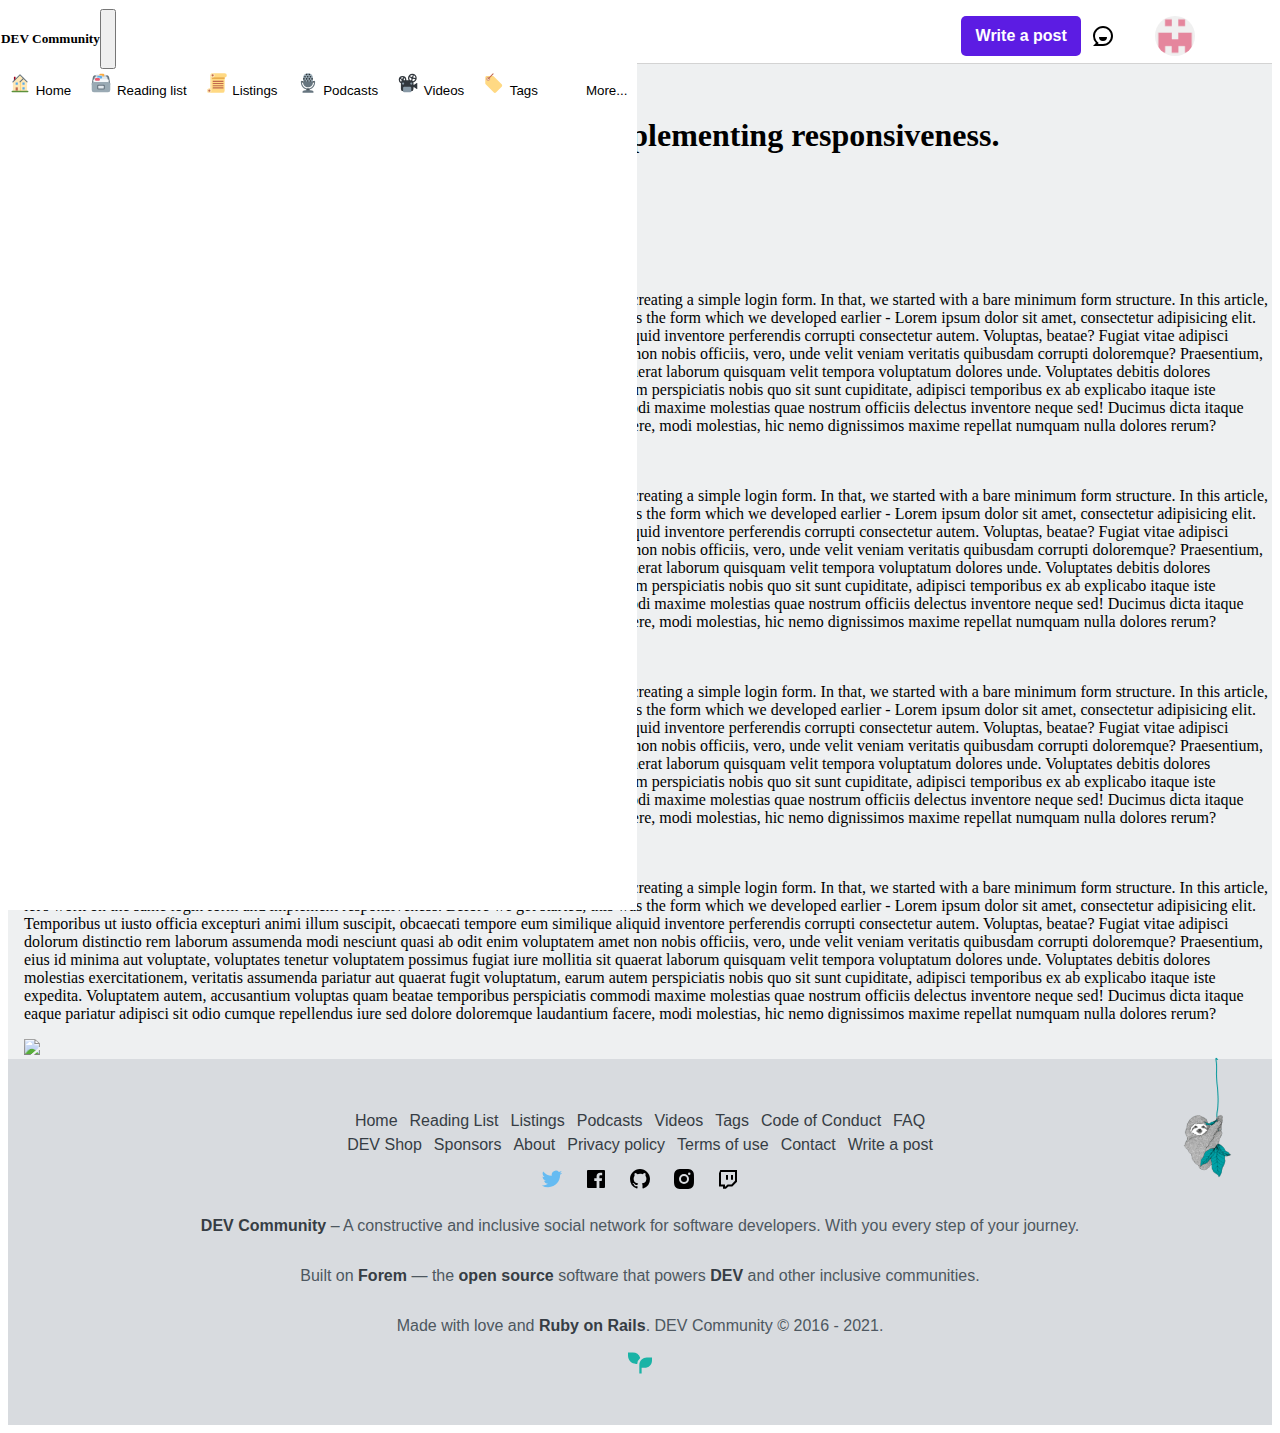
==== commit d8c3675f: "ADDED  MENU HAMBURGUESA" ====
--- a/post.html
+++ b/post.html
@@ -14,23 +14,56 @@
 <body>
 
     <header>
-        <!-- Image and text -->
-        <nav class="navbar navbar-light headercolor p-0" id="navtop">
-            <a class="navbar-brand" href="index.html">
-                <i class="fas fa-bars mt-3 ml-3 mr-3 d-md-none"></i>
-                <img src="assets/icons/devIcon.svg" width="50" height="50" class="d-inline-block align-top" alt="">
-            </a>
-            <form class="form-inline mr-auto d-none d-md-block">
-                <input  class="form-control" style="width: 300px;" type="search" placeholder="Search..." aria-label="Search">
-            </form>
-            <form class=" righthead d-flex a-items-center">
-                <button type="button" class="btn btn-primary d-none d-md-block">Write a post</button><i class="fas fa-search  d-md-none mr-20" id="search-icon"></i>
+        <div class="collapse  w-75 h-full  d-md-none " id="left">
+            <div class="ham-container bgcolor2 bordercolor2">
+                <div class="col-12 mb-2 d-flex justify-content-between align-items-center"> 
+                    <h5 class="mr-3 mt-4">DEV Community</h5>
+                    <button class="navbar-toggler fas fa-times d-sm-none d-flex align-items-center mt-4" type="button" data-toggle="collapse" data-target="#left" aria-controls="navbarToggleExternalContent" aria-expanded="true" aria-label="Toggle navigation"></button>
+                </div>
+                <div class="list-group ">
+                    <button type="button" class="list-group-item list-group-item-action bgcolor2 bordercolor2 "><img src="assets/icons/homeIcon.svg">  Home</a></button>
+                    <button type="button" class="list-group-item list-group-item-action bgcolor2 bordercolor2"><img src="assets/icons/readingListIcon.svg">  Reading list</button>
+                    <button type="button" class="list-group-item list-group-item-action bgcolor2 bordercolor2"><span class="crayons-icon crayons-icon--default">
+                        <svg xmlns="http://www.w3.org/2000/svg" viewBox="0 0 44 44" width="24" height="24" class="">
+                            <g class="nc-icon-wrapper">
+                                <path fill="#FFD983" d="M36 4H14a4 4 0 00-4 4v24H8a4 4 0 000 8h24a4 4 0 004-4V12a4 4 0 000-8z" class=""></path>
+                                <path fill="#E39F3D" d="M12 14h24v-2H14l-2-1z" class=""></path>
+                                <path fill="#FFE8B6" d="M14 4a4 4 0 00-4 4v24.555A3.955 3.955 0 008 32a4 4 0 104 4V11.445c.59.344 1.268.555 2 .555a4 4 0 000-8z" class=""></path>
+                                <path fill="#C1694F" d="M16 8a2 2 0 11-4.001-.001A2 2 0 0116 8m-6 28a2 2 0 11-4.001-.001A2 2 0 0110 36m24-17a1 1 0 01-1 1H15a1 1 0 010-2h18a1 1 0 011 1m0 4a1 1 0 01-1 1H15a1 1 0 110-2h18a1 1 0 011 1m0 4a1 1 0 01-1 1H15a1 1 0 110-2h18a1 1 0 011 1m0 4a1 1 0 01-1 1H15a1 1 0 110-2h18a1 1 0 011 1" class=""></path>
+                            </g>
+                        </svg>           
+                    </span>Listings</button>
+                    <button type="button" class="list-group-item list-group-item-action bgcolor2 bordercolor2"><img src="assets/icons/podcastIcon.svg">  Podcasts</button>
+                    <button type="button" class="list-group-item list-group-item-action bgcolor2 bordercolor2"><img src="assets/icons/videosIcon.svg">  Videos</button>
+                    <button type="button" class="list-group-item list-group-item-action bgcolor2 bordercolor2"><img src="assets/icons/tagsIcon.svg">  Tags</button>
+                    <button type="button" class="list-group-item list-group-item-action bgcolor2 bordercolor2"><a style="margin-top: 10px; margin-left: 30px;">More...</a></button>
+                </div>
+                  
+                            
+            </div>
+        </div>
+
+        <nav  class="d-flex w-100" >
+            <div class= " lefthead w-100 d-flex a-items-center"> 
+                <button class="navbar-toggler ml-20" type="button" data-toggle="collapse" data-target="#left" aria-controls="navbarToggleExternalContent" aria-expanded="false" aria-label="Toggle navigation">
+                    <i class="fas fa-bars "></i>
+                </button>
+                
+                <a title="link" class="link ml-20 mr-20" id="logo-nav-img" href="index.html">
+                    <img src="assets/icons/devIcon.svg"  alt="link" style="height: 50px;"  >
+                </a>
+                <input style="width: 300px;" id="search-bar" type="text" placeholder="Search..">
+            </div>
+            <div class=" righthead w-50 d-flex a-items-center jc-flex-end" id="profile-img">
+                <button class="m-sides-10" id="search-button">Write a post</button> 
+                <i class="fas fa-search mr-20" id="search-icon"></i>
                 <img src="assets/icons/notifications.svg" class="mr-20" alt="">
                 <i class="far fa-bell mr-20"></i>
-                <img id="user-nav-img" class="b-radius-100 mr-20" src="assets/images/usuarioLogNav.webp" alt="" style="height: 40px;">
-                
-            </form>
-        </nav>
+                <img id="user-nav-img" class="b-radius-100 mr-20" src="assets/images/usuarioLogNav.webp" alt="" style="height: 40px; ">
+                
+                
+            </div>
+        </nav>  
     </header>
 
     <div class="container-fluid bgcolor">
--- a/css/style.css
+++ b/css/style.css
@@ -32,6 +32,53 @@
 
 .b-radius-100 {
   border-radius: 100%;
+}
+
+.f-dir-column {
+  -webkit-box-orient: vertical !important;
+  -webkit-box-direction: normal !important;
+      -ms-flex-direction: column !important;
+          flex-direction: column !important;
+}
+
+.d-block {
+  display: block;
+}
+
+.d-none {
+  display: none;
+}
+
+.w-100 {
+  width: 100%;
+}
+
+.m-10 {
+  margin: 10px;
+}
+
+.mt-10 {
+  margin-top: 10px;
+}
+
+.ml-40 {
+  margin-left: 40px;
+}
+
+.mr-20 {
+  margin-right: 20px;
+}
+
+.ml-20 {
+  margin-left: 20px;
+}
+
+.m-sides-10 {
+  margin: 0px 10px;
+}
+
+.h-full {
+  height: 100%;
 }
 
 #rightAside {
@@ -120,54 +167,137 @@
   margin-top: -25px;
 }
 
-.righthead button {
-  background-color: #3B49DF;
+header {
+  /*Tablet version*/
+  /*END Tablet version*/
+  /*Desktop version*/
+  /*END Desktop version*/
+}
+
+header .collapse {
+  position: fixed;
+  z-index: 9999;
+  left: -75%;
+  -webkit-transition: left .8s ease-in-out;
+  transition: left .8s ease-in-out;
+  left: 0%;
+}
+
+header .collapse .ham-container {
+  width: 100%;
+  height: 100%;
+  z-index: 9999;
+}
+
+header nav {
+  height: 55px;
+  background-color: white;
+  font-family: -apple-system, BlinkMacSystemFont, "Segoe UI", Roboto, Helvetica, Arial, sans-serif, "Apple Color Emoji", "Segoe UI Emoji", "Segoe UI Symbol";
+  border-bottom: solid 1px lightgray;
+}
+
+header nav .lefthead i {
+  cursor: pointer;
+  margin-right: 20px;
+  font-size: 25px;
+}
+
+header nav .lefthead img {
+  cursor: pointer;
+}
+
+header nav .lefthead #search-bar {
+  margin-left: 10px;
+  padding: 6px;
+  border: 1px solid #4D5760;
+  border-radius: 5px;
+  margin-right: 16px;
+  font-size: 19px;
+}
+
+header nav .lefthead .link {
+  width: 50px;
+  z-index: 9999px;
+}
+
+header nav .lefthead .navbar-toggler {
+  padding: 0;
+  width: 25px;
+}
+
+header nav .righthead i {
+  cursor: pointer;
+  font-size: 25px;
+}
+
+header nav .righthead img {
+  cursor: pointer;
+}
+
+header nav .righthead button {
+  background-color: #5C1CE3;
+  border: none;
+  border-radius: 5px;
   color: white;
-}
-
-.righthead button:hover {
-  background-color: #323EBE;
-}
-
-.righthead i {
-  cursor: pointer;
-  font-size: 25px;
-  margin: 0 10px;
-}
-
-.righthead img {
-  cursor: pointer;
-  margin: 0 10px;
-}
-
-.headercolor {
-  background-color: white;
-}
-
-@media only screen and (min-width: 1024px) {
-  header nav a img {
-    margin-left: 70px;
-  }
-  header nav form.righthead {
-    padding-right: 30px;
-  }
-}
-
-@media only screen and (min-width: 1200px) {
-  header nav a img {
-    margin-left: 140px;
-  }
-  header nav form.righthead {
-    margin-right: 100px;
-  }
-}
-
-@media only screen and (min-width: 1500px) {
-  header nav a img {
-    margin-left: 190px;
-  }
-  header nav form.righthead {
-    margin-right: 190px;
+  font-weight: bold;
+  width: 120px;
+  height: 40px;
+  text-decoration: none;
+  font-size: 1rem;
+  cursor: pointer;
+  -webkit-transition-duration: 0.3s;
+          transition-duration: 0.3s;
+}
+
+header nav .righthead button:hover {
+  background-color: #4405C8;
+  -webkit-transition-duration: 0.3s;
+          transition-duration: 0.3s;
+}
+
+header .fa-bars {
+  display: block;
+}
+
+@media screen and (min-width: 1px) {
+  header #search-bar {
+    display: none;
+  }
+  header #search-button {
+    display: none;
+  }
+}
+
+@media screen and (min-width: 768px) {
+  header .fa-bars {
+    display: none;
+  }
+  header #search-bar {
+    display: inline-block;
+  }
+  header #search-button {
+    display: block;
+  }
+  header #search-icon {
+    display: none;
+  }
+}
+
+@media screen and (min-width: 1024px) {
+  header #user-nav-img {
+    margin-right: 6vw;
+  }
+  header #logo-nav-img {
+    margin-left: 6vw;
+  }
+}
+
+@media screen and (min-width: 1300px) {
+  header #user-nav-img {
+    margin-right: 14vw;
+  }
+  header #logo-nav-img {
+    margin-left: 10vw;
   }
 }
 
@@ -177,6 +307,14 @@
 
 .bordercolor {
   border: 1px solid #EEF0F1;
+}
+
+.bgcolor2 {
+  background: white;
+}
+
+.bordercolor2 {
+  border: 1px solid white;
 }
 
 #left-aside .card {
